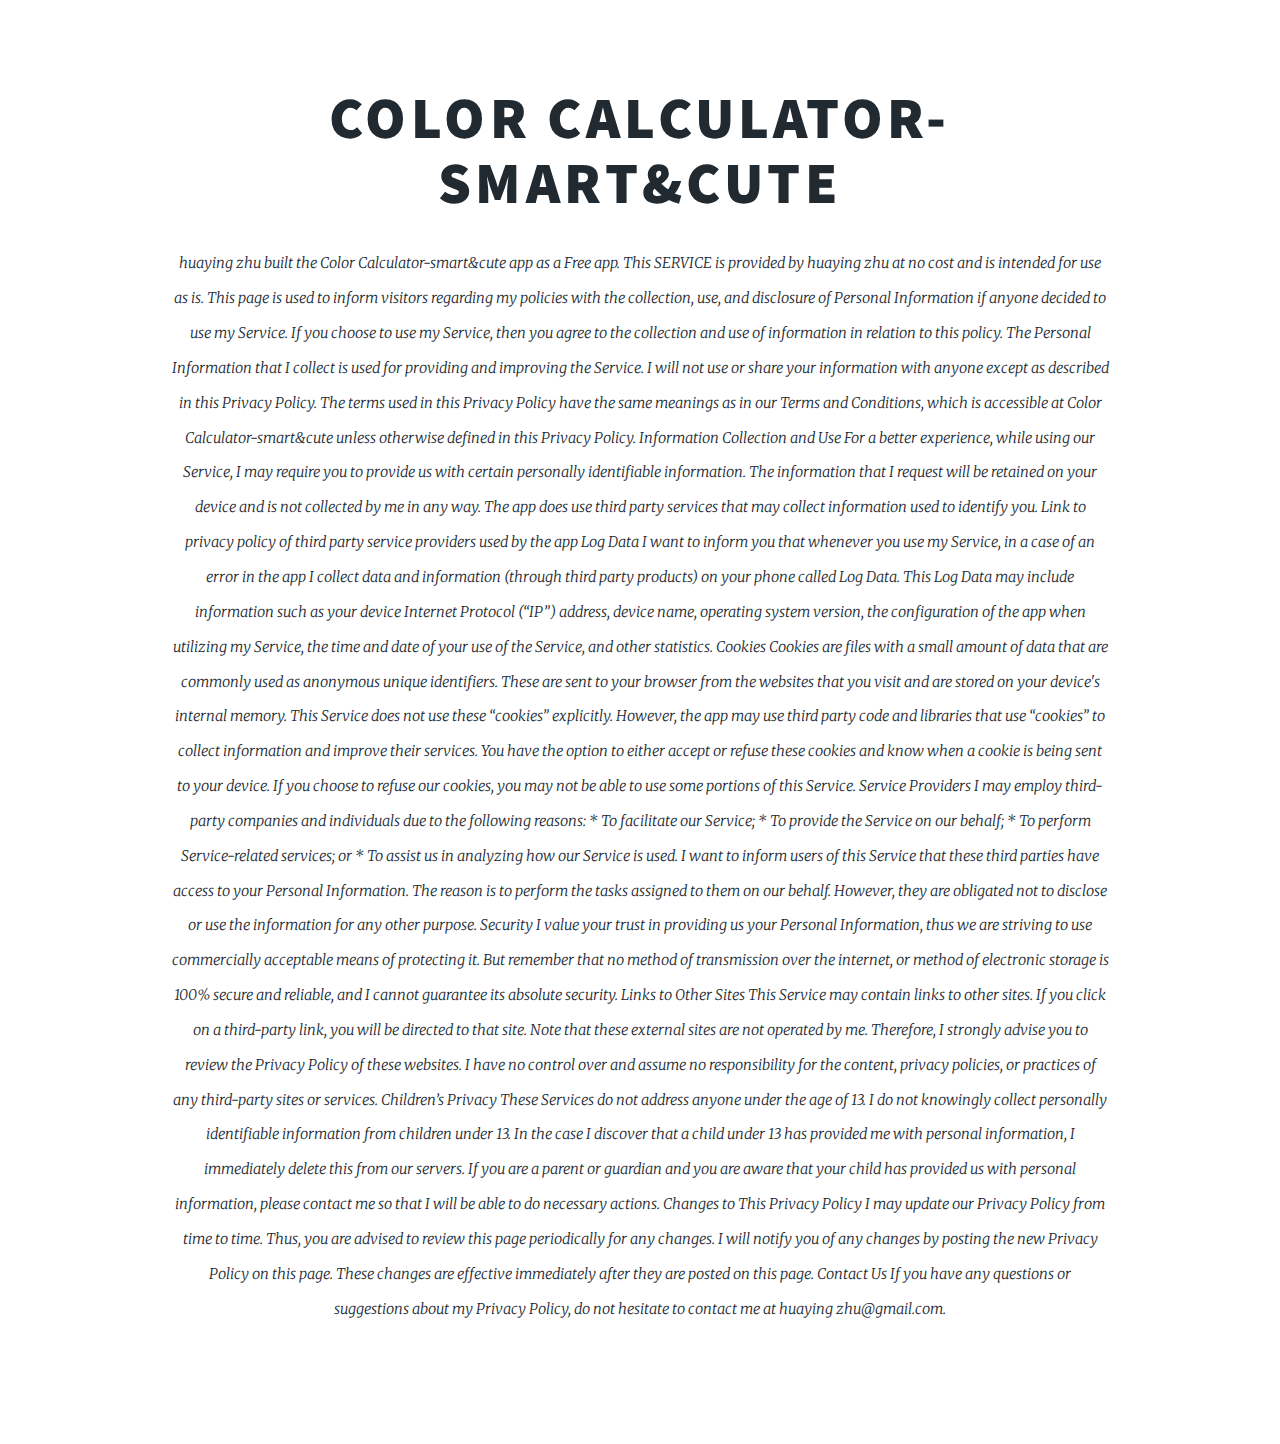
==== colorcalculator.html @ 3a223b7a "init" ====
<!DOCTYPE HTML>
<!--
	Massively by HTML5 UP
	html5up.net | @ajlkn
	Free for personal and commercial use under the CCA 3.0 license (html5up.net/license)
-->
<html>
	<head>
		<title>Color Calculator-smart&cute</title>
		<meta charset="utf-8" />
		<meta name="viewport" content="width=device-width, initial-scale=1, user-scalable=no" />
		<link rel="stylesheet" href="assets/css/main.css" />
		<noscript><link rel="stylesheet" href="assets/css/noscript.css" /></noscript>
	</head>
	<body class="is-preload">
<!-- Wrapper -->
			<div id="wrapper" class="fade-in">

				<!-- Main -->
					<div id="main">

						<!-- Featured Post -->
							<article class="post featured">
								<header class="major">
									<h2>Color Calculator-smart&cute</h2>
									<p>huaying zhu built the Color Calculator-smart&cute app as a Free app. This SERVICE is provided by huaying zhu at no cost and is intended for use as is.
This page is used to inform visitors regarding my policies with the collection, use, and disclosure of Personal Information if anyone decided to use my Service.
If you choose to use my Service, then you agree to the collection and use of information in relation to this policy. The Personal Information that I collect is used for providing and improving the Service. I will not use or share your information with anyone except as described in this Privacy Policy.
The terms used in this Privacy Policy have the same meanings as in our Terms and Conditions, which is accessible at Color Calculator-smart&cute  unless otherwise defined in this Privacy Policy.
Information Collection and Use
For a better experience, while using our Service, I may require you to provide us with certain personally identifiable information. The information that I request will be retained on your device and is not collected by me in any way.
The app does use third party services that may collect information used to identify you.
Link to privacy policy of third party service providers used by the app
Log Data
I want to inform you that whenever you use my Service, in a case of an error in the app I collect data and information (through third party products) on your phone called Log Data. This Log Data may include information such as your device Internet Protocol (“IP”) address, device name, operating system version, the configuration of the app when utilizing my Service, the time and date of your use of the Service, and other statistics.
Cookies
Cookies are files with a small amount of data that are commonly used as anonymous unique identifiers. These are sent to your browser from the websites that you visit and are stored on your device's internal memory.
This Service does not use these “cookies” explicitly. However, the app may use third party code and libraries that use “cookies” to collect information and improve their services. You have the option to either accept or refuse these cookies and know when a cookie is being sent to your device. If you choose to refuse our cookies, you may not be able to use some portions of this Service.
Service Providers
I may employ third-party companies and individuals due to the following reasons:
* To facilitate our Service;
* To provide the Service on our behalf;
* To perform Service-related services; or
* To assist us in analyzing how our Service is used.
I want to inform users of this Service that these third parties have access to your Personal Information. The reason is to perform the tasks assigned to them on our behalf. However, they are obligated not to disclose or use the information for any other purpose.
Security
I value your trust in providing us your Personal Information, thus we are striving to use commercially acceptable means of protecting it. But remember that no method of transmission over the internet, or method of electronic storage is 100% secure and reliable, and I cannot guarantee its absolute security.
Links to Other Sites
This Service may contain links to other sites. If you click on a third-party link, you will be directed to that site. Note that these external sites are not operated by me. Therefore, I strongly advise you to review the Privacy Policy of these websites. I have no control over and assume no responsibility for the content, privacy policies, or practices of any third-party sites or services.
Children’s Privacy
These Services do not address anyone under the age of 13. I do not knowingly collect personally identifiable information from children under 13. In the case I discover that a child under 13 has provided me with personal information, I immediately delete this from our servers. If you are a parent or guardian and you are aware that your child has provided us with personal information, please contact me so that I will be able to do necessary actions.
Changes to This Privacy Policy
I may update our Privacy Policy from time to time. Thus, you are advised to review this page periodically for any changes. I will notify you of any changes by posting the new Privacy Policy on this page. These changes are effective immediately after they are posted on this page.
Contact Us
If you have any questions or suggestions about my Privacy Policy, do not hesitate to contact me at huaying zhu@gmail.com.</p>
</article>
									
	</body>
</html>
---- assets/css/main.css ----
@import url(fontawesome-all.min.css);
@import url("https://fonts.googleapis.com/css?family=Merriweather:300,700,300italic,700italic|Source+Sans+Pro:900");

/*
	Massively by HTML5 UP
	html5up.net | @ajlkn
	Free for personal and commercial use under the CCA 3.0 license (html5up.net/license)
*/

html, body, div, span, applet, object,
iframe, h1, h2, h3, h4, h5, h6, p, blockquote,
pre, a, abbr, acronym, address, big, cite,
code, del, dfn, em, img, ins, kbd, q, s, samp,
small, strike, strong, sub, sup, tt, var, b,
u, i, center, dl, dt, dd, ol, ul, li, fieldset,
form, label, legend, table, caption, tbody,
tfoot, thead, tr, th, td, article, aside,
canvas, details, embed, figure, figcaption,
footer, header, hgroup, menu, nav, output, ruby,
section, summary, time, mark, audio, video {
	margin: 0;
	padding: 0;
	border: 0;
	font-size: 100%;
	font: inherit;
	vertical-align: baseline;}

article, aside, details, figcaption, figure,
footer, header, hgroup, menu, nav, section {
	display: block;}

body {
	line-height: 1;
}

ol, ul {
	list-style: none;
}

blockquote, q {
	quotes: none;
}

	blockquote:before, blockquote:after, q:before, q:after {
		content: '';
		content: none;
	}

table {
	border-collapse: collapse;
	border-spacing: 0;
}

body {
	-webkit-text-size-adjust: none;
}

mark {
	background-color: transparent;
	color: inherit;
}

input::-moz-focus-inner {
	border: 0;
	padding: 0;
}

input, select, textarea {
	-moz-appearance: none;
	-webkit-appearance: none;
	-ms-appearance: none;
	appearance: none;
}

/* Basic */

	@-ms-viewport {
		width: device-width;
	}

	body {
		-ms-overflow-style: scrollbar;
	}

	@media screen and (max-width: 480px) {

		html, body {
			min-width: 320px;
		}

	}

	html {
		box-sizing: border-box;
	}

	*, *:before, *:after {
		box-sizing: inherit;
	}

	body {
		background-color: #ffffff;
	}

		body.is-preload *, body.is-preload *:before, body.is-preload *:after {
			-moz-animation: none !important;
			-webkit-animation: none !important;
			-ms-animation: none !important;
			animation: none !important;
			-moz-transition: none !important;
			-webkit-transition: none !important;
			-ms-transition: none !important;
			transition: none !important;
		}

/* Type */

	html {
		font-size: 16pt;
	}

		@media screen and (max-width: 1680px) {

			html {
				font-size: 12pt;
			}

		}

		@media screen and (max-width: 1280px) {

			html {
				font-size: 11pt;
			}

		}

		@media screen and (max-width: 360px) {

			html {
				font-size: 10pt;
			}

		}

	body {
		color: #212931;
	}

	body, input, select, textarea {
		font-family: "Merriweather", Georgia, serif;
		font-weight: 300;
		font-size: 1rem;
		line-height: 2.375;
	}

	a {
		-moz-transition: color 0.2s ease-in-out, background-color 0.2s ease-in-out, border-color 0.2s ease-in-out, box-shadow 0.2s ease-in-out;
		-webkit-transition: color 0.2s ease-in-out, background-color 0.2s ease-in-out, border-color 0.2s ease-in-out, box-shadow 0.2s ease-in-out;
		-ms-transition: color 0.2s ease-in-out, background-color 0.2s ease-in-out, border-color 0.2s ease-in-out, box-shadow 0.2s ease-in-out;
		transition: color 0.2s ease-in-out, background-color 0.2s ease-in-out, border-color 0.2s ease-in-out, box-shadow 0.2s ease-in-out;
		border-bottom: dotted 1px;
		text-decoration: none;
	}

		a:hover {
			border-bottom-color: transparent;
		}

	strong, b {
		font-weight: 600;
	}

	em, i {
		font-style: italic;
	}

	p {
		text-align: justify;
		margin: 0 0 2rem 0;
	}

	h1, h2, h3, h4, h5, h6 {
		font-family: "Source Sans Pro", Helvetica, sans-serif;
		font-weight: 900;
		line-height: 1.5;
		letter-spacing: 0.075em;
		text-transform: uppercase;
		margin: 0 0 1rem 0;
	}

		h1 a, h2 a, h3 a, h4 a, h5 a, h6 a {
			border-bottom: 0;
			color: inherit;
			text-decoration: none;
		}

	h1 {
		font-size: 4rem;
		line-height: 1.1;
		margin: 0 0 2rem 0;
	}

	h2 {
		font-size: 1.75rem;
		line-height: 1.3;
		margin: 0 0 1.5rem 0;
	}

	h3 {
		font-size: 1.25rem;
		margin: 0 0 1.5rem 0;
	}

	h4 {
		font-size: 1rem;
	}

	h5 {
		font-size: 0.9rem;
	}

	h6 {
		font-size: 0.8rem;
	}

	sub {
		font-size: 0.8rem;
		position: relative;
		top: 0.5rem;
	}

	sup {
		font-size: 0.8rem;
		position: relative;
		top: -0.5rem;
	}

	blockquote {
		border-left: solid 4px;
		font-style: italic;
		margin: 0 0 2rem 0;
		padding: 0.5rem 0 0.5rem 2rem;
	}

	code {
		border: solid 2px;
		font-family: "Courier New", monospace;
		font-size: 0.9rem;
		margin: 0 0.25rem;
		padding: 0.25rem 0.65rem;
	}

	pre {
		-webkit-overflow-scrolling: touch;
		font-family: "Courier New", monospace;
		font-size: 0.9rem;
		margin: 0 0 2rem 0;
	}

		pre code {
			display: block;
			line-height: 1.75;
			padding: 1rem 1.5rem;
			overflow-x: auto;
		}

	hr {
		border: 0;
		border-bottom: solid 2px;
		margin: 3rem 0;
	}

		hr.major {
			margin: 5rem 0;
		}

	.align-left {
		text-align: left;
	}

	.align-center {
		text-align: center;
	}

	.align-right {
		text-align: right;
	}

	input, select, textarea {
		color: #212931;
	}

	a {
		color: #212931;
		border-bottom-color: rgba(33, 41, 49, 0.5);
	}

		a:hover {
			border-bottom-color: transparent;
			color: #18bfef !important;
		}

	strong, b {
		color: #212931;
	}

	h1, h2, h3, h4, h5, h6 {
		color: #212931;
	}

	blockquote {
		border-left-color: #eeeeee;
	}

	code {
		background: rgba(220, 220, 220, 0.25);
		border-color: #eeeeee;
	}

	hr {
		border-bottom-color: #eeeeee;
	}

/* Row */

	.row {
		display: flex;
		flex-wrap: wrap;
		box-sizing: border-box;
		align-items: stretch;
	}

		.row > * {
			box-sizing: border-box;
		}

		.row.gtr-uniform > * > :last-child {
			margin-bottom: 0;
		}

		.row.aln-left {
			justify-content: flex-start;
		}

		.row.aln-center {
			justify-content: center;
		}

		.row.aln-right {
			justify-content: flex-end;
		}

		.row.aln-top {
			align-items: flex-start;
		}

		.row.aln-middle {
			align-items: center;
		}

		.row.aln-bottom {
			align-items: flex-end;
		}

		.row > .imp {
			order: -1;
		}

		.row > .col-1 {
			width: 8.33333%;
		}

		.row > .off-1 {
			margin-left: 8.33333%;
		}

		.row > .col-2 {
			width: 16.66667%;
		}

		.row > .off-2 {
			margin-left: 16.66667%;
		}

		.row > .col-3 {
			width: 25%;
		}

		.row > .off-3 {
			margin-left: 25%;
		}

		.row > .col-4 {
			width: 33.33333%;
		}

		.row > .off-4 {
			margin-left: 33.33333%;
		}

		.row > .col-5 {
			width: 41.66667%;
		}

		.row > .off-5 {
			margin-left: 41.66667%;
		}

		.row > .col-6 {
			width: 50%;
		}

		.row > .off-6 {
			margin-left: 50%;
		}

		.row > .col-7 {
			width: 58.33333%;
		}

		.row > .off-7 {
			margin-left: 58.33333%;
		}

		.row > .col-8 {
			width: 66.66667%;
		}

		.row > .off-8 {
			margin-left: 66.66667%;
		}

		.row > .col-9 {
			width: 75%;
		}

		.row > .off-9 {
			margin-left: 75%;
		}

		.row > .col-10 {
			width: 83.33333%;
		}

		.row > .off-10 {
			margin-left: 83.33333%;
		}

		.row > .col-11 {
			width: 91.66667%;
		}

		.row > .off-11 {
			margin-left: 91.66667%;
		}

		.row > .col-12 {
			width: 100%;
		}

		.row > .off-12 {
			margin-left: 100%;
		}

		.row.gtr-0 {
			margin-top: 0;
			margin-left: 0rem;
		}

			.row.gtr-0 > * {
				padding: 0 0 0 0rem;
			}

			.row.gtr-0.gtr-uniform {
				margin-top: 0rem;
			}

				.row.gtr-0.gtr-uniform > * {
					padding-top: 0rem;
				}

		.row.gtr-25 {
			margin-top: 0;
			margin-left: -0.375rem;
		}

			.row.gtr-25 > * {
				padding: 0 0 0 0.375rem;
			}

			.row.gtr-25.gtr-uniform {
				margin-top: -0.375rem;
			}

				.row.gtr-25.gtr-uniform > * {
					padding-top: 0.375rem;
				}

		.row.gtr-50 {
			margin-top: 0;
			margin-left: -0.75rem;
		}

			.row.gtr-50 > * {
				padding: 0 0 0 0.75rem;
			}

			.row.gtr-50.gtr-uniform {
				margin-top: -0.75rem;
			}

				.row.gtr-50.gtr-uniform > * {
					padding-top: 0.75rem;
				}

		.row {
			margin-top: 0;
			margin-left: -1.5rem;
		}

			.row > * {
				padding: 0 0 0 1.5rem;
			}

			.row.gtr-uniform {
				margin-top: -1.5rem;
			}

				.row.gtr-uniform > * {
					padding-top: 1.5rem;
				}

		.row.gtr-150 {
			margin-top: 0;
			margin-left: -2.25rem;
		}

			.row.gtr-150 > * {
				padding: 0 0 0 2.25rem;
			}

			.row.gtr-150.gtr-uniform {
				margin-top: -2.25rem;
			}

				.row.gtr-150.gtr-uniform > * {
					padding-top: 2.25rem;
				}

		.row.gtr-200 {
			margin-top: 0;
			margin-left: -3rem;
		}

			.row.gtr-200 > * {
				padding: 0 0 0 3rem;
			}

			.row.gtr-200.gtr-uniform {
				margin-top: -3rem;
			}

				.row.gtr-200.gtr-uniform > * {
					padding-top: 3rem;
				}

		@media screen and (max-width: 1680px) {

			.row {
				display: flex;
				flex-wrap: wrap;
				box-sizing: border-box;
				align-items: stretch;
			}

				.row > * {
					box-sizing: border-box;
				}

				.row.gtr-uniform > * > :last-child {
					margin-bottom: 0;
				}

				.row.aln-left {
					justify-content: flex-start;
				}

				.row.aln-center {
					justify-content: center;
				}

				.row.aln-right {
					justify-content: flex-end;
				}

				.row.aln-top {
					align-items: flex-start;
				}

				.row.aln-middle {
					align-items: center;
				}

				.row.aln-bottom {
					align-items: flex-end;
				}

				.row > .imp-xlarge {
					order: -1;
				}

				.row > .col-1-xlarge {
					width: 8.33333%;
				}

				.row > .off-1-xlarge {
					margin-left: 8.33333%;
				}

				.row > .col-2-xlarge {
					width: 16.66667%;
				}

				.row > .off-2-xlarge {
					margin-left: 16.66667%;
				}

				.row > .col-3-xlarge {
					width: 25%;
				}

				.row > .off-3-xlarge {
					margin-left: 25%;
				}

				.row > .col-4-xlarge {
					width: 33.33333%;
				}

				.row > .off-4-xlarge {
					margin-left: 33.33333%;
				}

				.row > .col-5-xlarge {
					width: 41.66667%;
				}

				.row > .off-5-xlarge {
					margin-left: 41.66667%;
				}

				.row > .col-6-xlarge {
					width: 50%;
				}

				.row > .off-6-xlarge {
					margin-left: 50%;
				}

				.row > .col-7-xlarge {
					width: 58.33333%;
				}

				.row > .off-7-xlarge {
					margin-left: 58.33333%;
				}

				.row > .col-8-xlarge {
					width: 66.66667%;
				}

				.row > .off-8-xlarge {
					margin-left: 66.66667%;
				}

				.row > .col-9-xlarge {
					width: 75%;
				}

				.row > .off-9-xlarge {
					margin-left: 75%;
				}

				.row > .col-10-xlarge {
					width: 83.33333%;
				}

				.row > .off-10-xlarge {
					margin-left: 83.33333%;
				}

				.row > .col-11-xlarge {
					width: 91.66667%;
				}

				.row > .off-11-xlarge {
					margin-left: 91.66667%;
				}

				.row > .col-12-xlarge {
					width: 100%;
				}

				.row > .off-12-xlarge {
					margin-left: 100%;
				}

				.row.gtr-0 {
					margin-top: 0;
					margin-left: 0rem;
				}

					.row.gtr-0 > * {
						padding: 0 0 0 0rem;
					}

					.row.gtr-0.gtr-uniform {
						margin-top: 0rem;
					}

						.row.gtr-0.gtr-uniform > * {
							padding-top: 0rem;
						}

				.row.gtr-25 {
					margin-top: 0;
					margin-left: -0.375rem;
				}

					.row.gtr-25 > * {
						padding: 0 0 0 0.375rem;
					}

					.row.gtr-25.gtr-uniform {
						margin-top: -0.375rem;
					}

						.row.gtr-25.gtr-uniform > * {
							padding-top: 0.375rem;
						}

				.row.gtr-50 {
					margin-top: 0;
					margin-left: -0.75rem;
				}

					.row.gtr-50 > * {
						padding: 0 0 0 0.75rem;
					}

					.row.gtr-50.gtr-uniform {
						margin-top: -0.75rem;
					}

						.row.gtr-50.gtr-uniform > * {
							padding-top: 0.75rem;
						}

				.row {
					margin-top: 0;
					margin-left: -1.5rem;
				}

					.row > * {
						padding: 0 0 0 1.5rem;
					}

					.row.gtr-uniform {
						margin-top: -1.5rem;
					}

						.row.gtr-uniform > * {
							padding-top: 1.5rem;
						}

				.row.gtr-150 {
					margin-top: 0;
					margin-left: -2.25rem;
				}

					.row.gtr-150 > * {
						padding: 0 0 0 2.25rem;
					}

					.row.gtr-150.gtr-uniform {
						margin-top: -2.25rem;
					}

						.row.gtr-150.gtr-uniform > * {
							padding-top: 2.25rem;
						}

				.row.gtr-200 {
					margin-top: 0;
					margin-left: -3rem;
				}

					.row.gtr-200 > * {
						padding: 0 0 0 3rem;
					}

					.row.gtr-200.gtr-uniform {
						margin-top: -3rem;
					}

						.row.gtr-200.gtr-uniform > * {
							padding-top: 3rem;
						}

		}

		@media screen and (max-width: 1280px) {

			.row {
				display: flex;
				flex-wrap: wrap;
				box-sizing: border-box;
				align-items: stretch;
			}

				.row > * {
					box-sizing: border-box;
				}

				.row.gtr-uniform > * > :last-child {
					margin-bottom: 0;
				}

				.row.aln-left {
					justify-content: flex-start;
				}

				.row.aln-center {
					justify-content: center;
				}

				.row.aln-right {
					justify-content: flex-end;
				}

				.row.aln-top {
					align-items: flex-start;
				}

				.row.aln-middle {
					align-items: center;
				}

				.row.aln-bottom {
					align-items: flex-end;
				}

				.row > .imp-large {
					order: -1;
				}

				.row > .col-1-large {
					width: 8.33333%;
				}

				.row > .off-1-large {
					margin-left: 8.33333%;
				}

				.row > .col-2-large {
					width: 16.66667%;
				}

				.row > .off-2-large {
					margin-left: 16.66667%;
				}

				.row > .col-3-large {
					width: 25%;
				}

				.row > .off-3-large {
					margin-left: 25%;
				}

				.row > .col-4-large {
					width: 33.33333%;
				}

				.row > .off-4-large {
					margin-left: 33.33333%;
				}

				.row > .col-5-large {
					width: 41.66667%;
				}

				.row > .off-5-large {
					margin-left: 41.66667%;
				}

				.row > .col-6-large {
					width: 50%;
				}

				.row > .off-6-large {
					margin-left: 50%;
				}

				.row > .col-7-large {
					width: 58.33333%;
				}

				.row > .off-7-large {
					margin-left: 58.33333%;
				}

				.row > .col-8-large {
					width: 66.66667%;
				}

				.row > .off-8-large {
					margin-left: 66.66667%;
				}

				.row > .col-9-large {
					width: 75%;
				}

				.row > .off-9-large {
					margin-left: 75%;
				}

				.row > .col-10-large {
					width: 83.33333%;
				}

				.row > .off-10-large {
					margin-left: 83.33333%;
				}

				.row > .col-11-large {
					width: 91.66667%;
				}

				.row > .off-11-large {
					margin-left: 91.66667%;
				}

				.row > .col-12-large {
					width: 100%;
				}

				.row > .off-12-large {
					margin-left: 100%;
				}

				.row.gtr-0 {
					margin-top: 0;
					margin-left: 0rem;
				}

					.row.gtr-0 > * {
						padding: 0 0 0 0rem;
					}

					.row.gtr-0.gtr-uniform {
						margin-top: 0rem;
					}

						.row.gtr-0.gtr-uniform > * {
							padding-top: 0rem;
						}

				.row.gtr-25 {
					margin-top: 0;
					margin-left: -0.375rem;
				}

					.row.gtr-25 > * {
						padding: 0 0 0 0.375rem;
					}

					.row.gtr-25.gtr-uniform {
						margin-top: -0.375rem;
					}

						.row.gtr-25.gtr-uniform > * {
							padding-top: 0.375rem;
						}

				.row.gtr-50 {
					margin-top: 0;
					margin-left: -0.75rem;
				}

					.row.gtr-50 > * {
						padding: 0 0 0 0.75rem;
					}

					.row.gtr-50.gtr-uniform {
						margin-top: -0.75rem;
					}

						.row.gtr-50.gtr-uniform > * {
							padding-top: 0.75rem;
						}

				.row {
					margin-top: 0;
					margin-left: -1.5rem;
				}

					.row > * {
						padding: 0 0 0 1.5rem;
					}

					.row.gtr-uniform {
						margin-top: -1.5rem;
					}

						.row.gtr-uniform > * {
							padding-top: 1.5rem;
						}

				.row.gtr-150 {
					margin-top: 0;
					margin-left: -2.25rem;
				}

					.row.gtr-150 > * {
						padding: 0 0 0 2.25rem;
					}

					.row.gtr-150.gtr-uniform {
						margin-top: -2.25rem;
					}

						.row.gtr-150.gtr-uniform > * {
							padding-top: 2.25rem;
						}

				.row.gtr-200 {
					margin-top: 0;
					margin-left: -3rem;
				}

					.row.gtr-200 > * {
						padding: 0 0 0 3rem;
					}

					.row.gtr-200.gtr-uniform {
						margin-top: -3rem;
					}

						.row.gtr-200.gtr-uniform > * {
							padding-top: 3rem;
						}

		}

		@media screen and (max-width: 980px) {

			.row {
				display: flex;
				flex-wrap: wrap;
				box-sizing: border-box;
				align-items: stretch;
			}

				.row > * {
					box-sizing: border-box;
				}

				.row.gtr-uniform > * > :last-child {
					margin-bottom: 0;
				}

				.row.aln-left {
					justify-content: flex-start;
				}

				.row.aln-center {
					justify-content: center;
				}

				.row.aln-right {
					justify-content: flex-end;
				}

				.row.aln-top {
					align-items: flex-start;
				}

				.row.aln-middle {
					align-items: center;
				}

				.row.aln-bottom {
					align-items: flex-end;
				}

				.row > .imp-medium {
					order: -1;
				}

				.row > .col-1-medium {
					width: 8.33333%;
				}

				.row > .off-1-medium {
					margin-left: 8.33333%;
				}

				.row > .col-2-medium {
					width: 16.66667%;
				}

				.row > .off-2-medium {
					margin-left: 16.66667%;
				}

				.row > .col-3-medium {
					width: 25%;
				}

				.row > .off-3-medium {
					margin-left: 25%;
				}

				.row > .col-4-medium {
					width: 33.33333%;
				}

				.row > .off-4-medium {
					margin-left: 33.33333%;
				}

				.row > .col-5-medium {
					width: 41.66667%;
				}

				.row > .off-5-medium {
					margin-left: 41.66667%;
				}

				.row > .col-6-medium {
					width: 50%;
				}

				.row > .off-6-medium {
					margin-left: 50%;
				}

				.row > .col-7-medium {
					width: 58.33333%;
				}

				.row > .off-7-medium {
					margin-left: 58.33333%;
				}

				.row > .col-8-medium {
					width: 66.66667%;
				}

				.row > .off-8-medium {
					margin-left: 66.66667%;
				}

				.row > .col-9-medium {
					width: 75%;
				}

				.row > .off-9-medium {
					margin-left: 75%;
				}

				.row > .col-10-medium {
					width: 83.33333%;
				}

				.row > .off-10-medium {
					margin-left: 83.33333%;
				}

				.row > .col-11-medium {
					width: 91.66667%;
				}

				.row > .off-11-medium {
					margin-left: 91.66667%;
				}

				.row > .col-12-medium {
					width: 100%;
				}

				.row > .off-12-medium {
					margin-left: 100%;
				}

				.row.gtr-0 {
					margin-top: 0;
					margin-left: 0rem;
				}

					.row.gtr-0 > * {
						padding: 0 0 0 0rem;
					}

					.row.gtr-0.gtr-uniform {
						margin-top: 0rem;
					}

						.row.gtr-0.gtr-uniform > * {
							padding-top: 0rem;
						}

				.row.gtr-25 {
					margin-top: 0;
					margin-left: -0.375rem;
				}

					.row.gtr-25 > * {
						padding: 0 0 0 0.375rem;
					}

					.row.gtr-25.gtr-uniform {
						margin-top: -0.375rem;
					}

						.row.gtr-25.gtr-uniform > * {
							padding-top: 0.375rem;
						}

				.row.gtr-50 {
					margin-top: 0;
					margin-left: -0.75rem;
				}

					.row.gtr-50 > * {
						padding: 0 0 0 0.75rem;
					}

					.row.gtr-50.gtr-uniform {
						margin-top: -0.75rem;
					}

						.row.gtr-50.gtr-uniform > * {
							padding-top: 0.75rem;
						}

				.row {
					margin-top: 0;
					margin-left: -1.5rem;
				}

					.row > * {
						padding: 0 0 0 1.5rem;
					}

					.row.gtr-uniform {
						margin-top: -1.5rem;
					}

						.row.gtr-uniform > * {
							padding-top: 1.5rem;
						}

				.row.gtr-150 {
					margin-top: 0;
					margin-left: -2.25rem;
				}

					.row.gtr-150 > * {
						padding: 0 0 0 2.25rem;
					}

					.row.gtr-150.gtr-uniform {
						margin-top: -2.25rem;
					}

						.row.gtr-150.gtr-uniform > * {
							padding-top: 2.25rem;
						}

				.row.gtr-200 {
					margin-top: 0;
					margin-left: -3rem;
				}

					.row.gtr-200 > * {
						padding: 0 0 0 3rem;
					}

					.row.gtr-200.gtr-uniform {
						margin-top: -3rem;
					}

						.row.gtr-200.gtr-uniform > * {
							padding-top: 3rem;
						}

		}

		@media screen and (max-width: 736px) {

			.row {
				display: flex;
				flex-wrap: wrap;
				box-sizing: border-box;
				align-items: stretch;
			}

				.row > * {
					box-sizing: border-box;
				}

				.row.gtr-uniform > * > :last-child {
					margin-bottom: 0;
				}

				.row.aln-left {
					justify-content: flex-start;
				}

				.row.aln-center {
					justify-content: center;
				}

				.row.aln-right {
					justify-content: flex-end;
				}

				.row.aln-top {
					align-items: flex-start;
				}

				.row.aln-middle {
					align-items: center;
				}

				.row.aln-bottom {
					align-items: flex-end;
				}

				.row > .imp-small {
					order: -1;
				}

				.row > .col-1-small {
					width: 8.33333%;
				}

				.row > .off-1-small {
					margin-left: 8.33333%;
				}

				.row > .col-2-small {
					width: 16.66667%;
				}

				.row > .off-2-small {
					margin-left: 16.66667%;
				}

				.row > .col-3-small {
					width: 25%;
				}

				.row > .off-3-small {
					margin-left: 25%;
				}

				.row > .col-4-small {
					width: 33.33333%;
				}

				.row > .off-4-small {
					margin-left: 33.33333%;
				}

				.row > .col-5-small {
					width: 41.66667%;
				}

				.row > .off-5-small {
					margin-left: 41.66667%;
				}

				.row > .col-6-small {
					width: 50%;
				}

				.row > .off-6-small {
					margin-left: 50%;
				}

				.row > .col-7-small {
					width: 58.33333%;
				}

				.row > .off-7-small {
					margin-left: 58.33333%;
				}

				.row > .col-8-small {
					width: 66.66667%;
				}

				.row > .off-8-small {
					margin-left: 66.66667%;
				}

				.row > .col-9-small {
					width: 75%;
				}

				.row > .off-9-small {
					margin-left: 75%;
				}

				.row > .col-10-small {
					width: 83.33333%;
				}

				.row > .off-10-small {
					margin-left: 83.33333%;
				}

				.row > .col-11-small {
					width: 91.66667%;
				}

				.row > .off-11-small {
					margin-left: 91.66667%;
				}

				.row > .col-12-small {
					width: 100%;
				}

				.row > .off-12-small {
					margin-left: 100%;
				}

				.row.gtr-0 {
					margin-top: 0;
					margin-left: 0rem;
				}

					.row.gtr-0 > * {
						padding: 0 0 0 0rem;
					}

					.row.gtr-0.gtr-uniform {
						margin-top: 0rem;
					}

						.row.gtr-0.gtr-uniform > * {
							padding-top: 0rem;
						}

				.row.gtr-25 {
					margin-top: 0;
					margin-left: -0.375rem;
				}

					.row.gtr-25 > * {
						padding: 0 0 0 0.375rem;
					}

					.row.gtr-25.gtr-uniform {
						margin-top: -0.375rem;
					}

						.row.gtr-25.gtr-uniform > * {
							padding-top: 0.375rem;
						}

				.row.gtr-50 {
					margin-top: 0;
					margin-left: -0.75rem;
				}

					.row.gtr-50 > * {
						padding: 0 0 0 0.75rem;
					}

					.row.gtr-50.gtr-uniform {
						margin-top: -0.75rem;
					}

						.row.gtr-50.gtr-uniform > * {
							padding-top: 0.75rem;
						}

				.row {
					margin-top: 0;
					margin-left: -1.5rem;
				}

					.row > * {
						padding: 0 0 0 1.5rem;
					}

					.row.gtr-uniform {
						margin-top: -1.5rem;
					}

						.row.gtr-uniform > * {
							padding-top: 1.5rem;
						}

				.row.gtr-150 {
					margin-top: 0;
					margin-left: -2.25rem;
				}

					.row.gtr-150 > * {
						padding: 0 0 0 2.25rem;
					}

					.row.gtr-150.gtr-uniform {
						margin-top: -2.25rem;
					}

						.row.gtr-150.gtr-uniform > * {
							padding-top: 2.25rem;
						}

				.row.gtr-200 {
					margin-top: 0;
					margin-left: -3rem;
				}

					.row.gtr-200 > * {
						padding: 0 0 0 3rem;
					}

					.row.gtr-200.gtr-uniform {
						margin-top: -3rem;
					}

						.row.gtr-200.gtr-uniform > * {
							padding-top: 3rem;
						}

		}

		@media screen and (max-width: 480px) {

			.row {
				display: flex;
				flex-wrap: wrap;
				box-sizing: border-box;
				align-items: stretch;
			}

				.row > * {
					box-sizing: border-box;
				}

				.row.gtr-uniform > * > :last-child {
					margin-bottom: 0;
				}

				.row.aln-left {
					justify-content: flex-start;
				}

				.row.aln-center {
					justify-content: center;
				}

				.row.aln-right {
					justify-content: flex-end;
				}

				.row.aln-top {
					align-items: flex-start;
				}

				.row.aln-middle {
					align-items: center;
				}

				.row.aln-bottom {
					align-items: flex-end;
				}

				.row > .imp-xsmall {
					order: -1;
				}

				.row > .col-1-xsmall {
					width: 8.33333%;
				}

				.row > .off-1-xsmall {
					margin-left: 8.33333%;
				}

				.row > .col-2-xsmall {
					width: 16.66667%;
				}

				.row > .off-2-xsmall {
					margin-left: 16.66667%;
				}

				.row > .col-3-xsmall {
					width: 25%;
				}

				.row > .off-3-xsmall {
					margin-left: 25%;
				}

				.row > .col-4-xsmall {
					width: 33.33333%;
				}

				.row > .off-4-xsmall {
					margin-left: 33.33333%;
				}

				.row > .col-5-xsmall {
					width: 41.66667%;
				}

				.row > .off-5-xsmall {
					margin-left: 41.66667%;
				}

				.row > .col-6-xsmall {
					width: 50%;
				}

				.row > .off-6-xsmall {
					margin-left: 50%;
				}

				.row > .col-7-xsmall {
					width: 58.33333%;
				}

				.row > .off-7-xsmall {
					margin-left: 58.33333%;
				}

				.row > .col-8-xsmall {
					width: 66.66667%;
				}

				.row > .off-8-xsmall {
					margin-left: 66.66667%;
				}

				.row > .col-9-xsmall {
					width: 75%;
				}

				.row > .off-9-xsmall {
					margin-left: 75%;
				}

				.row > .col-10-xsmall {
					width: 83.33333%;
				}

				.row > .off-10-xsmall {
					margin-left: 83.33333%;
				}

				.row > .col-11-xsmall {
					width: 91.66667%;
				}

				.row > .off-11-xsmall {
					margin-left: 91.66667%;
				}

				.row > .col-12-xsmall {
					width: 100%;
				}

				.row > .off-12-xsmall {
					margin-left: 100%;
				}

				.row.gtr-0 {
					margin-top: 0;
					margin-left: 0rem;
				}

					.row.gtr-0 > * {
						padding: 0 0 0 0rem;
					}

					.row.gtr-0.gtr-uniform {
						margin-top: 0rem;
					}

						.row.gtr-0.gtr-uniform > * {
							padding-top: 0rem;
						}

				.row.gtr-25 {
					margin-top: 0;
					margin-left: -0.375rem;
				}

					.row.gtr-25 > * {
						padding: 0 0 0 0.375rem;
					}

					.row.gtr-25.gtr-uniform {
						margin-top: -0.375rem;
					}

						.row.gtr-25.gtr-uniform > * {
							padding-top: 0.375rem;
						}

				.row.gtr-50 {
					margin-top: 0;
					margin-left: -0.75rem;
				}

					.row.gtr-50 > * {
						padding: 0 0 0 0.75rem;
					}

					.row.gtr-50.gtr-uniform {
						margin-top: -0.75rem;
					}

						.row.gtr-50.gtr-uniform > * {
							padding-top: 0.75rem;
						}

				.row {
					margin-top: 0;
					margin-left: -1.5rem;
				}

					.row > * {
						padding: 0 0 0 1.5rem;
					}

					.row.gtr-uniform {
						margin-top: -1.5rem;
					}

						.row.gtr-uniform > * {
							padding-top: 1.5rem;
						}

				.row.gtr-150 {
					margin-top: 0;
					margin-left: -2.25rem;
				}

					.row.gtr-150 > * {
						padding: 0 0 0 2.25rem;
					}

					.row.gtr-150.gtr-uniform {
						margin-top: -2.25rem;
					}

						.row.gtr-150.gtr-uniform > * {
							padding-top: 2.25rem;
						}

				.row.gtr-200 {
					margin-top: 0;
					margin-left: -3rem;
				}

					.row.gtr-200 > * {
						padding: 0 0 0 3rem;
					}

					.row.gtr-200.gtr-uniform {
						margin-top: -3rem;
					}

						.row.gtr-200.gtr-uniform > * {
							padding-top: 3rem;
						}

		}

		@media screen and (max-width: 360px) {

			.row {
				display: flex;
				flex-wrap: wrap;
				box-sizing: border-box;
				align-items: stretch;
			}

				.row > * {
					box-sizing: border-box;
				}

				.row.gtr-uniform > * > :last-child {
					margin-bottom: 0;
				}

				.row.aln-left {
					justify-content: flex-start;
				}

				.row.aln-center {
					justify-content: center;
				}

				.row.aln-right {
					justify-content: flex-end;
				}

				.row.aln-top {
					align-items: flex-start;
				}

				.row.aln-middle {
					align-items: center;
				}

				.row.aln-bottom {
					align-items: flex-end;
				}

				.row > .imp-xxsmall {
					order: -1;
				}

				.row > .col-1-xxsmall {
					width: 8.33333%;
				}

				.row > .off-1-xxsmall {
					margin-left: 8.33333%;
				}

				.row > .col-2-xxsmall {
					width: 16.66667%;
				}

				.row > .off-2-xxsmall {
					margin-left: 16.66667%;
				}

				.row > .col-3-xxsmall {
					width: 25%;
				}

				.row > .off-3-xxsmall {
					margin-left: 25%;
				}

				.row > .col-4-xxsmall {
					width: 33.33333%;
				}

				.row > .off-4-xxsmall {
					margin-left: 33.33333%;
				}

				.row > .col-5-xxsmall {
					width: 41.66667%;
				}

				.row > .off-5-xxsmall {
					margin-left: 41.66667%;
				}

				.row > .col-6-xxsmall {
					width: 50%;
				}

				.row > .off-6-xxsmall {
					margin-left: 50%;
				}

				.row > .col-7-xxsmall {
					width: 58.33333%;
				}

				.row > .off-7-xxsmall {
					margin-left: 58.33333%;
				}

				.row > .col-8-xxsmall {
					width: 66.66667%;
				}

				.row > .off-8-xxsmall {
					margin-left: 66.66667%;
				}

				.row > .col-9-xxsmall {
					width: 75%;
				}

				.row > .off-9-xxsmall {
					margin-left: 75%;
				}

				.row > .col-10-xxsmall {
					width: 83.33333%;
				}

				.row > .off-10-xxsmall {
					margin-left: 83.33333%;
				}

				.row > .col-11-xxsmall {
					width: 91.66667%;
				}

				.row > .off-11-xxsmall {
					margin-left: 91.66667%;
				}

				.row > .col-12-xxsmall {
					width: 100%;
				}

				.row > .off-12-xxsmall {
					margin-left: 100%;
				}

				.row.gtr-0 {
					margin-top: 0;
					margin-left: 0rem;
				}

					.row.gtr-0 > * {
						padding: 0 0 0 0rem;
					}

					.row.gtr-0.gtr-uniform {
						margin-top: 0rem;
					}

						.row.gtr-0.gtr-uniform > * {
							padding-top: 0rem;
						}

				.row.gtr-25 {
					margin-top: 0;
					margin-left: -0.375rem;
				}

					.row.gtr-25 > * {
						padding: 0 0 0 0.375rem;
					}

					.row.gtr-25.gtr-uniform {
						margin-top: -0.375rem;
					}

						.row.gtr-25.gtr-uniform > * {
							padding-top: 0.375rem;
						}

				.row.gtr-50 {
					margin-top: 0;
					margin-left: -0.75rem;
				}

					.row.gtr-50 > * {
						padding: 0 0 0 0.75rem;
					}

					.row.gtr-50.gtr-uniform {
						margin-top: -0.75rem;
					}

						.row.gtr-50.gtr-uniform > * {
							padding-top: 0.75rem;
						}

				.row {
					margin-top: 0;
					margin-left: -1.5rem;
				}

					.row > * {
						padding: 0 0 0 1.5rem;
					}

					.row.gtr-uniform {
						margin-top: -1.5rem;
					}

						.row.gtr-uniform > * {
							padding-top: 1.5rem;
						}

				.row.gtr-150 {
					margin-top: 0;
					margin-left: -2.25rem;
				}

					.row.gtr-150 > * {
						padding: 0 0 0 2.25rem;
					}

					.row.gtr-150.gtr-uniform {
						margin-top: -2.25rem;
					}

						.row.gtr-150.gtr-uniform > * {
							padding-top: 2.25rem;
						}

				.row.gtr-200 {
					margin-top: 0;
					margin-left: -3rem;
				}

					.row.gtr-200 > * {
						padding: 0 0 0 3rem;
					}

					.row.gtr-200.gtr-uniform {
						margin-top: -3rem;
					}

						.row.gtr-200.gtr-uniform > * {
							padding-top: 3rem;
						}

		}

/* Box */

	.box {
		border: solid 2px;
		margin-bottom: 2rem;
		padding: 1.5rem;
	}

		.box > :last-child,
		.box > :last-child > :last-child,
		.box > :last-child > :last-child > :last-child {
			margin-bottom: 0;
		}

		.box.alt {
			border: 0;
			border-radius: 0;
			padding: 0;
		}

	.box {
		border-color: #eeeeee;
	}

/* Button */

	input[type="submit"],
	input[type="reset"],
	input[type="button"],
	button,
	.button {
		-moz-appearance: none;
		-webkit-appearance: none;
		-ms-appearance: none;
		appearance: none;
		-moz-transition: background-color 0.2s ease-in-out, box-shadow 0.2s ease-in-out, color 0.2s ease-in-out;
		-webkit-transition: background-color 0.2s ease-in-out, box-shadow 0.2s ease-in-out, color 0.2s ease-in-out;
		-ms-transition: background-color 0.2s ease-in-out, box-shadow 0.2s ease-in-out, color 0.2s ease-in-out;
		transition: background-color 0.2s ease-in-out, box-shadow 0.2s ease-in-out, color 0.2s ease-in-out;
		border: 0;
		border-radius: 0;
		cursor: pointer;
		display: inline-block;
		font-family: "Source Sans Pro", Helvetica, sans-serif;
		font-size: 0.8rem;
		font-weight: 900;
		letter-spacing: 0.075em;
		height: 3rem;
		line-height: 3rem;
		padding: 0 2rem;
		text-align: center;
		text-decoration: none;
		text-transform: uppercase;
		white-space: nowrap;
	}

		input[type="submit"].icon:before,
		input[type="reset"].icon:before,
		input[type="button"].icon:before,
		button.icon:before,
		.button.icon:before {
			margin-right: 0.5rem;
		}

		input[type="submit"].icon.solo,
		input[type="reset"].icon.solo,
		input[type="button"].icon.solo,
		button.icon.solo,
		.button.icon.solo {
			position: relative;
			width: 4rem;
			height: 4rem;
			line-height: 4rem;
			border-radius: 4rem;
			text-indent: 4rem;
			overflow: hidden;
			padding: 0;
			white-space: nowrap;
		}

			input[type="submit"].icon.solo:before,
			input[type="reset"].icon.solo:before,
			input[type="button"].icon.solo:before,
			button.icon.solo:before,
			.button.icon.solo:before {
				position: absolute;
				display: block;
				top: 0;
				left: 0;
				width: inherit;
				height: inherit;
				line-height: inherit;
				font-size: 1.25rem;
				margin-right: 0;
				text-align: center;
				text-indent: 0;
			}

		input[type="submit"].fit,
		input[type="reset"].fit,
		input[type="button"].fit,
		button.fit,
		.button.fit {
			width: 100%;
		}

		input[type="submit"].small,
		input[type="reset"].small,
		input[type="button"].small,
		button.small,
		.button.small {
			font-size: 0.7rem;
			height: 2.5rem;
			line-height: 2.5rem;
			padding: 0 1.5rem;
		}

		input[type="submit"].large,
		input[type="reset"].large,
		input[type="button"].large,
		button.large,
		.button.large {
			font-size: 0.9rem;
			height: 3.5rem;
			line-height: 3.5rem;
			padding: 0 2.75rem;
		}

		@media screen and (max-width: 980px) {

			input[type="submit"],
			input[type="reset"],
			input[type="button"],
			button,
			.button {
				font-size: 0.9rem;
				height: 3.25rem;
				line-height: 3.25rem;
			}

				input[type="submit"].large,
				input[type="reset"].large,
				input[type="button"].large,
				button.large,
				.button.large {
					font-size: 1rem;
					height: 3.75rem;
					line-height: 3.75rem;
				}

		}

		input[type="submit"].disabled, input[type="submit"]:disabled,
		input[type="reset"].disabled,
		input[type="reset"]:disabled,
		input[type="button"].disabled,
		input[type="button"]:disabled,
		button.disabled,
		button:disabled,
		.button.disabled,
		.button:disabled {
			pointer-events: none;
			opacity: 0.25;
		}

	input[type="submit"],
	input[type="reset"],
	input[type="button"],
	button,
	.button {
		background-color: transparent;
		box-shadow: inset 0 0 0 2px #212931;
		color: #212931 !important;
	}

		input[type="submit"]:hover,
		input[type="reset"]:hover,
		input[type="button"]:hover,
		button:hover,
		.button:hover {
			box-shadow: inset 0 0 0 2px #18bfef;
			color: #18bfef !important;
		}

		input[type="submit"].primary,
		input[type="reset"].primary,
		input[type="button"].primary,
		button.primary,
		.button.primary {
			background-color: #212931;
			box-shadow: none;
			color: #ffffff !important;
		}

			input[type="submit"].primary:hover,
			input[type="reset"].primary:hover,
			input[type="button"].primary:hover,
			button.primary:hover,
			.button.primary:hover {
				background-color: #18bfef;
			}

/* Form */

	form {
		margin: 0 0 2rem 0;
	}

		form > :last-child {
			margin-bottom: 0;
		}

		form > .fields {
			display: -moz-flex;
			display: -webkit-flex;
			display: -ms-flex;
			display: flex;
			-moz-flex-wrap: wrap;
			-webkit-flex-wrap: wrap;
			-ms-flex-wrap: wrap;
			flex-wrap: wrap;
			width: calc(100% + 3rem);
			margin: -1.5rem 0 2rem -1.5rem;
		}

			form > .fields > .field {
				-moz-flex-grow: 0;
				-webkit-flex-grow: 0;
				-ms-flex-grow: 0;
				flex-grow: 0;
				-moz-flex-shrink: 0;
				-webkit-flex-shrink: 0;
				-ms-flex-shrink: 0;
				flex-shrink: 0;
				padding: 1.5rem 0 0 1.5rem;
				width: calc(100% - 1.5rem);
			}

				form > .fields > .field.half {
					width: calc(50% - 0.75rem);
				}

				form > .fields > .field.third {
					width: calc(100%/3 - 0.5rem);
				}

				form > .fields > .field.quarter {
					width: calc(25% - 0.375rem);
				}

		@media screen and (max-width: 480px) {

			form > .fields {
				width: calc(100% + 3rem);
				margin: -1.5rem 0 2rem -1.5rem;
			}

				form > .fields > .field {
					padding: 1.5rem 0 0 1.5rem;
					width: calc(100% - 1.5rem);
				}

					form > .fields > .field.half {
						width: calc(100% - 1.5rem);
					}

					form > .fields > .field.third {
						width: calc(100% - 1.5rem);
					}

					form > .fields > .field.quarter {
						width: calc(100% - 1.5rem);
					}

		}

	label {
		display: block;
		font-family: "Source Sans Pro", Helvetica, sans-serif;
		font-weight: 900;
		line-height: 1.5;
		letter-spacing: 0.075em;
		font-size: 0.8rem;
		text-transform: uppercase;
		margin: 0 0 0.75rem 0;
	}

		@media screen and (max-width: 980px) {

			label {
				font-size: 0.9rem;
			}

		}

	input[type="text"],
	input[type="password"],
	input[type="email"],
	select,
	textarea {
		-moz-appearance: none;
		-webkit-appearance: none;
		-ms-appearance: none;
		appearance: none;
		background: transparent;
		border-radius: 0;
		border: solid 2px;
		color: inherit;
		display: block;
		outline: 0;
		padding: 0 1rem;
		text-decoration: none;
		width: 100%;
	}

		input[type="text"]:invalid,
		input[type="password"]:invalid,
		input[type="email"]:invalid,
		select:invalid,
		textarea:invalid {
			box-shadow: none;
		}

	select {
		background-size: 1.25rem;
		background-repeat: no-repeat;
		background-position: calc(100% - 1rem) center;
		height: 3rem;
		padding-right: 3rem;
		text-overflow: ellipsis;
	}

		select:focus::-ms-value {
			background-color: transparent;
		}

		select::-ms-expand {
			display: none;
		}

	input[type="text"],
	input[type="password"],
	input[type="email"],
	select {
		height: 3rem;
	}

	textarea {
		padding: 0.75rem 1rem;
	}

	input[type="checkbox"],
	input[type="radio"] {
		-moz-appearance: none;
		-webkit-appearance: none;
		-ms-appearance: none;
		appearance: none;
		display: block;
		float: left;
		margin-right: -2rem;
		opacity: 0;
		width: 1rem;
		z-index: -1;
	}

		input[type="checkbox"] + label,
		input[type="radio"] + label {
			text-decoration: none;
			cursor: pointer;
			display: inline-block;
			font-size: 1rem;
			letter-spacing: 0;
			font-family: "Merriweather", Georgia, serif;
			text-transform: none;
			font-weight: 300;
			padding-left: 2.8rem;
			padding-right: 1rem;
			position: relative;
		}

			input[type="checkbox"] + label:before,
			input[type="radio"] + label:before {
				-moz-osx-font-smoothing: grayscale;
				-webkit-font-smoothing: antialiased;
				display: inline-block;
				font-style: normal;
				font-variant: normal;
				text-rendering: auto;
				line-height: 1;
				text-transform: none !important;
				font-family: 'Font Awesome 5 Free';
				font-weight: 900;
			}

			input[type="checkbox"] + label:before,
			input[type="radio"] + label:before {
				border-radius: 0;
				border: solid 2px;
				content: '';
				display: inline-block;
				font-size: 0.8rem;
				height: 1.8rem;
				left: 0;
				line-height: 1.65rem;
				position: absolute;
				text-align: center;
				top: -0.125rem;
				width: 1.8rem;
			}

		input[type="checkbox"]:checked + label:before,
		input[type="radio"]:checked + label:before {
			content: '\f00c';
		}

	input[type="checkbox"] + label:before {
		border-radius: 0;
	}

	input[type="radio"] + label:before {
		border-radius: 100%;
	}

	::-webkit-input-placeholder {
		opacity: 1.0;
	}

	:-moz-placeholder {
		opacity: 1.0;
	}

	::-moz-placeholder {
		opacity: 1.0;
	}

	:-ms-input-placeholder {
		opacity: 1.0;
	}

	label {
		color: #212931;
	}

	input[type="text"],
	input[type="password"],
	input[type="email"],
	select,
	textarea {
		border-color: #eeeeee;
	}

		input[type="text"]:focus,
		input[type="password"]:focus,
		input[type="email"]:focus,
		select:focus,
		textarea:focus {
			border-color: #18bfef;
		}

	select {
		background-image: url("data:image/svg+xml;charset=utf8,%3Csvg xmlns='http://www.w3.org/2000/svg' width='40' height='40' preserveAspectRatio='none' viewBox='0 0 40 40'%3E%3Cpath d='M9.4,12.3l10.4,10.4l10.4-10.4c0.2-0.2,0.5-0.4,0.9-0.4c0.3,0,0.6,0.1,0.9,0.4l3.3,3.3c0.2,0.2,0.4,0.5,0.4,0.9 c0,0.4-0.1,0.6-0.4,0.9L20.7,31.9c-0.2,0.2-0.5,0.4-0.9,0.4c-0.3,0-0.6-0.1-0.9-0.4L4.3,17.3c-0.2-0.2-0.4-0.5-0.4-0.9 c0-0.4,0.1-0.6,0.4-0.9l3.3-3.3c0.2-0.2,0.5-0.4,0.9-0.4S9.1,12.1,9.4,12.3z' fill='%23eeeeee' /%3E%3C/svg%3E");
	}

		select option {
			background-color: #ffffff;
			color: #212931;
		}

	.select-wrapper:before {
		color: #eeeeee;
	}

	input[type="checkbox"] + label,
	input[type="radio"] + label {
		color: #212931;
	}

		input[type="checkbox"] + label:before,
		input[type="radio"] + label:before {
			border-color: #eeeeee;
		}

	input[type="checkbox"]:checked + label:before,
	input[type="radio"]:checked + label:before {
		background-color: #212931;
		border-color: #212931;
		color: #ffffff;
	}

	input[type="checkbox"]:focus + label:before,
	input[type="radio"]:focus + label:before {
		border-color: #18bfef;
	}

	::-webkit-input-placeholder {
		color: #909498 !important;
	}

	:-moz-placeholder {
		color: #909498 !important;
	}

	::-moz-placeholder {
		color: #909498 !important;
	}

	:-ms-input-placeholder {
		color: #909498 !important;
	}

	.formerize-placeholder {
		color: #909498 !important;
	}

/* Icon */

	.icon {
		text-decoration: none;
		border-bottom: none;
		position: relative;
	}

		.icon:before {
			-moz-osx-font-smoothing: grayscale;
			-webkit-font-smoothing: antialiased;
			display: inline-block;
			font-style: normal;
			font-variant: normal;
			text-rendering: auto;
			line-height: 1;
			text-transform: none !important;
			font-family: 'Font Awesome 5 Free';
			font-weight: 400;
		}

		.icon > .label {
			display: none;
		}

		.icon:before {
			line-height: inherit;
		}

		.icon.solid:before {
			font-weight: 900;
		}

		.icon.brands:before {
			font-family: 'Font Awesome 5 Brands';
		}

/* Image */

	.image {
		border: 0;
		display: inline-block;
		position: relative;
	}

		.image img {
			display: block;
		}

		.image.left, .image.right {
			max-width: 40%;
		}

			.image.left img, .image.right img {
				width: 100%;
			}

		.image.left {
			float: left;
			margin: 0 2rem 2rem 0;
			top: 0.75rem;
		}

		.image.right {
			float: right;
			margin: 0 0 2rem 2rem;
			top: 0.75rem;
		}

		.image.fit {
			display: block;
			margin: 2.5rem 0;
			width: 100%;
		}

			.image.fit:first-child {
				margin-top: 0;
			}

			.image.fit img {
				width: 100%;
			}

		.image.main {
			display: block;
			margin: 4rem 0;
			width: 100%;
		}

			.image.main:first-child {
				margin-top: 0;
			}

			.image.main img {
				width: 100%;
			}

		@media screen and (max-width: 736px) {

			.image.fit {
				margin: 2rem 0;
			}

			.image.main {
				margin: 2rem 0;
			}

		}

	a.image {
		overflow: hidden;
	}

		a.image img {
			-moz-transition: -moz-transform 0.2s ease-out;
			-webkit-transition: -webkit-transform 0.2s ease-out;
			-ms-transition: -ms-transform 0.2s ease-out;
			transition: transform 0.2s ease-out;
		}

		a.image:hover img {
			-moz-transform: scale(1.05);
			-webkit-transform: scale(1.05);
			-ms-transform: scale(1.05);
			transform: scale(1.05);
		}

/* Actions */

	ul.actions {
		display: -moz-flex;
		display: -webkit-flex;
		display: -ms-flex;
		display: flex;
		cursor: default;
		list-style: none;
		margin-left: -1rem;
		padding-left: 0;
	}

		ul.actions li {
			padding: 0 0 0 1rem;
			vertical-align: middle;
		}

		ul.actions.special {
			-moz-justify-content: center;
			-webkit-justify-content: center;
			-ms-justify-content: center;
			justify-content: center;
			width: 100%;
			margin-left: 0;
		}

			ul.actions.special li:first-child {
				padding-left: 0;
			}

		ul.actions.stacked {
			-moz-flex-direction: column;
			-webkit-flex-direction: column;
			-ms-flex-direction: column;
			flex-direction: column;
			margin-left: 0;
		}

			ul.actions.stacked li {
				padding: 1.3rem 0 0 0;
			}

				ul.actions.stacked li:first-child {
					padding-top: 0;
				}

		ul.actions.fit {
			width: calc(100% + 1rem);
		}

			ul.actions.fit li {
				-moz-flex-grow: 1;
				-webkit-flex-grow: 1;
				-ms-flex-grow: 1;
				flex-grow: 1;
				-moz-flex-shrink: 1;
				-webkit-flex-shrink: 1;
				-ms-flex-shrink: 1;
				flex-shrink: 1;
				width: 100%;
			}

				ul.actions.fit li > * {
					width: 100%;
				}

			ul.actions.fit.stacked {
				width: 100%;
			}

		@media screen and (max-width: 480px) {

			ul.actions:not(.fixed) {
				-moz-flex-direction: column;
				-webkit-flex-direction: column;
				-ms-flex-direction: column;
				flex-direction: column;
				margin-left: 0;
				width: 100% !important;
			}

				ul.actions:not(.fixed) li {
					-moz-flex-grow: 1;
					-webkit-flex-grow: 1;
					-ms-flex-grow: 1;
					flex-grow: 1;
					-moz-flex-shrink: 1;
					-webkit-flex-shrink: 1;
					-ms-flex-shrink: 1;
					flex-shrink: 1;
					padding: 1rem 0 0 0;
					text-align: center;
					width: 100%;
				}

					ul.actions:not(.fixed) li > * {
						width: 100%;
					}

					ul.actions:not(.fixed) li:first-child {
						padding-top: 0;
					}

					ul.actions:not(.fixed) li input[type="submit"],
					ul.actions:not(.fixed) li input[type="reset"],
					ul.actions:not(.fixed) li input[type="button"],
					ul.actions:not(.fixed) li button,
					ul.actions:not(.fixed) li .button {
						width: 100%;
					}

						ul.actions:not(.fixed) li input[type="submit"].icon:before,
						ul.actions:not(.fixed) li input[type="reset"].icon:before,
						ul.actions:not(.fixed) li input[type="button"].icon:before,
						ul.actions:not(.fixed) li button.icon:before,
						ul.actions:not(.fixed) li .button.icon:before {
							margin-left: -0.5rem;
						}

		}

/* Icons */

	ul.icons {
		cursor: default;
		list-style: none;
		padding-left: 0;
	}

		ul.icons li {
			display: inline-block;
			padding: 0 0.5rem 0 0;
			vertical-align: middle;
		}

			ul.icons li:last-child {
				padding-right: 0;
			}

			ul.icons li .icon:before {
				width: 2.25rem;
				height: 2.25rem;
				line-height: 2.25rem;
				display: inline-block;
				text-align: center;
				border-radius: 100%;
				font-size: 1.25rem;
			}

		ul.icons.alt li .icon:before {
			-moz-transition: color 0.2s ease-in-out, background-color 0.2s ease-in-out, border-color 0.2s ease-in-out, box-shadow 0.2s ease-in-out;
			-webkit-transition: color 0.2s ease-in-out, background-color 0.2s ease-in-out, border-color 0.2s ease-in-out, box-shadow 0.2s ease-in-out;
			-ms-transition: color 0.2s ease-in-out, background-color 0.2s ease-in-out, border-color 0.2s ease-in-out, box-shadow 0.2s ease-in-out;
			transition: color 0.2s ease-in-out, background-color 0.2s ease-in-out, border-color 0.2s ease-in-out, box-shadow 0.2s ease-in-out;
			font-size: 1rem;
		}

/* List */

	ol {
		list-style: decimal;
		margin: 0 0 2rem 0;
		padding-left: 1.25rem;
	}

		ol li {
			padding-left: 0.25rem;
		}

	ul {
		list-style: disc;
		margin: 0 0 2rem 0;
		padding-left: 1rem;
	}

		ul li {
			padding-left: 0.5rem;
		}

		ul.divided {
			list-style: none;
			padding-left: 0;
		}

			ul.divided li {
				border-top: solid 1px;
				padding: 0.5rem 0;
			}

				ul.divided li:first-child {
					border-top: 0;
					padding-top: 0;
				}

	dl {
		margin: 0 0 2rem 0;
	}

		dl dt {
			display: block;
			font-weight: 600;
			margin: 0 0 1rem 0;
		}

		dl dd {
			margin-left: 2rem;
		}

	ul.divided li {
		border-top-color: #eeeeee;
	}

	ul.icons li a.icon:hover:before {
		color: #18bfef;
	}

	ul.icons.alt li .icon:before {
		box-shadow: inset 0 0 0 2px #eeeeee;
	}

	ul.icons.alt li a.icon:hover:before {
		box-shadow: inset 0 0 0 2px #18bfef;
	}

/* Section/Article */

	section.special, article.special {
		text-align: center;
	}

	header {
		cursor: default;
	}

		header > .date {
			display: block;
			font-size: 0.8rem;
			height: 1;
			margin: 0 0 1rem 0;
			position: relative;
		}

		header > p {
			font-style: italic;
		}

		header > h1 + p {
			font-size: 1.1rem;
			margin-top: -0.5rem;
			line-height: 2;
		}

		header > h2 + p {
			font-size: 1rem;
			margin-top: -0.75rem;
		}

		header > h3 + p {
			font-size: 0.9rem;
			margin-top: -0.75rem;
		}

		header > h4 + p {
			font-size: 0.8rem;
			margin-top: -0.75rem;
		}

		header.major {
			margin: 0 0 4rem 0;
			text-align: center;
		}

			header.major > :last-child {
				margin-bottom: 0;
			}

			header.major > p {
				margin-top: 0;
				text-align: center;
			}

			header.major > .date {
				font-size: 1rem;
				margin: 0 0 4rem 0;
			}

				header.major > .date:before, header.major > .date:after {
					content: '';
					display: block;
					position: absolute;
					top: 50%;
					width: calc(50% - 6rem);
					border-top: solid 2px;
				}

				header.major > .date:before {
					left: 0;
				}

				header.major > .date:after {
					right: 0;
				}

		@media screen and (max-width: 980px) {

			header br {
				display: none;
			}

		}

		@media screen and (max-width: 736px) {

			header.major {
				margin: 0 0 2rem 0;
			}

		}

	header.major .date:before, header.major .date:after {
		border-top-color: #eeeeee;
	}

/* Table */

	.table-wrapper {
		-webkit-overflow-scrolling: touch;
		overflow-x: auto;
	}

	table {
		margin: 0 0 2rem 0;
		width: 100%;
	}

		table tbody tr {
			border: solid 1px;
			border-left: 0;
			border-right: 0;
		}

		table td {
			padding: 0.75rem 0.75rem;
		}

		table th {
			font-family: "Source Sans Pro", Helvetica, sans-serif;
			font-size: 0.8rem;
			font-weight: 900;
			letter-spacing: 0.075em;
			line-height: 1.5;
			padding: 0 0.75rem 0.75rem 0.75rem;
			text-align: left;
			text-transform: uppercase;
		}

			@media screen and (max-width: 980px) {

				table th {
					font-size: 0.9rem;
				}

			}

		table thead {
			border-bottom: solid 2px;
		}

		table tfoot {
			border-top: solid 2px;
		}

		table.alt {
			border-collapse: separate;
		}

			table.alt tbody tr td {
				border: solid 1px;
				border-left-width: 0;
				border-top-width: 0;
			}

				table.alt tbody tr td:first-child {
					border-left-width: 1px;
				}

			table.alt tbody tr:first-child td {
				border-top-width: 1px;
			}

			table.alt thead {
				border-bottom: 0;
			}

			table.alt tfoot {
				border-top: 0;
			}

	table tbody tr {
		border-color: #eeeeee;
	}

		table tbody tr:nth-child(2n + 1) {
			background-color: rgba(220, 220, 220, 0.25);
		}

	table th {
		color: #212931;
	}

	table thead {
		border-bottom-color: #eeeeee;
	}

	table tfoot {
		border-top-color: #eeeeee;
	}

	table.alt tbody tr td {
		border-color: #eeeeee;
	}

/* Pagination */

	.pagination {
		display: -moz-inline-flex;
		display: -webkit-inline-flex;
		display: -ms-inline-flex;
		display: inline-flex;
		-moz-user-select: none;
		-webkit-user-select: none;
		-ms-user-select: none;
		user-select: none;
		cursor: default;
		list-style: none;
		margin: 0 0 2rem 2px;
		padding: 0;
	}

		.pagination a, .pagination span {
			-moz-transition: background-color 0.2s ease-in-out, border-color 0.2s ease-in-out, box-shadow 0.2s ease-in-out, color 0.2s ease-in-out;
			-webkit-transition: background-color 0.2s ease-in-out, border-color 0.2s ease-in-out, box-shadow 0.2s ease-in-out, color 0.2s ease-in-out;
			-ms-transition: background-color 0.2s ease-in-out, border-color 0.2s ease-in-out, box-shadow 0.2s ease-in-out, color 0.2s ease-in-out;
			transition: background-color 0.2s ease-in-out, border-color 0.2s ease-in-out, box-shadow 0.2s ease-in-out, color 0.2s ease-in-out;
			border: solid 2px;
			display: inline-block;
			font-family: "Source Sans Pro", Helvetica, sans-serif;
			font-size: 0.8rem;
			font-weight: 900;
			height: 3rem;
			letter-spacing: 0.075em;
			line-height: calc(3rem - 4px);
			margin-left: -2px;
			min-width: 3rem;
			position: relative;
			text-align: center;
			text-decoration: none;
			text-transform: uppercase;
		}

		.pagination .next, .pagination .previous {
			text-decoration: none;
			padding: 0 1.75rem;
		}

			.pagination .next:before, .pagination .previous:before {
				-moz-osx-font-smoothing: grayscale;
				-webkit-font-smoothing: antialiased;
				display: inline-block;
				font-style: normal;
				font-variant: normal;
				text-rendering: auto;
				line-height: 1;
				text-transform: none !important;
				font-family: 'Font Awesome 5 Free';
				font-weight: 900;
			}

			.pagination .next:before, .pagination .previous:before {
				display: inline-block;
				color: inherit !important;
				line-height: inherit;
			}

		.pagination .previous:before {
			content: '\f104';
			margin-right: 0.9375em;
		}

		.pagination .next:before {
			content: '\f105';
			float: right;
			margin-left: 0.9375em;
		}

		@media screen and (max-width: 980px) {

			.pagination a, .pagination span {
				font-size: 0.9rem;
			}

		}

		@media screen and (max-width: 480px) {

			.pagination .page, .pagination .extra {
				display: none;
			}

		}

	.pagination a, .pagination span {
		border-color: #eeeeee;
	}

	.pagination a {
		color: #212931 !important;
	}

		.pagination a:hover {
			color: #18bfef !important;
			border-color: #18bfef;
			z-index: 1;
		}

			.pagination a:hover + a,
			.pagination a:hover + span {
				border-left-color: #18bfef;
			}

		.pagination a.active {
			background-color: #eeeeee;
		}

	.pagination span {
		color: #eeeeee;
	}

/* Wrapper */

	#wrapper {
		-moz-transition: opacity 0.5s ease;
		-webkit-transition: opacity 0.5s ease;
		-ms-transition: opacity 0.5s ease;
		transition: opacity 0.5s ease;
		position: relative;
		z-index: 1;
		overflow: hidden;
	}

		#wrapper > .bg {
			position: absolute;
			top: 0;
			left: 0;
			width: 100%;
			height: 100%;
			background-color: #212931;
			background-image: url("../../images/overlay.png"), linear-gradient(0deg, rgba(0, 0, 0, 0.1), rgba(0, 0, 0, 0.1)), url("../../images/bg.jpg");
			background-size: auto,								auto,														100% auto;
			background-position: center,								center,														top center;
			background-repeat: repeat,								no-repeat,													no-repeat;
			background-attachment: scroll,								scroll,														scroll;
			z-index: -1;
		}

			#wrapper > .bg.fixed {
				position: fixed;
				width: 100vw;
				height: 100vh;
			}

		#wrapper.fade-in:before {
			pointer-events: none;
			-moz-transition: opacity 1s ease-in-out;
			-webkit-transition: opacity 1s ease-in-out;
			-ms-transition: opacity 1s ease-in-out;
			transition: opacity 1s ease-in-out;
			-moz-transition-delay: 0.75s;
			-webkit-transition-delay: 0.75s;
			-ms-transition-delay: 0.75s;
			transition-delay: 0.75s;
			background: #ffffff;
			content: '';
			display: block;
			height: 100%;
			left: 0;
			opacity: 0;
			position: fixed;
			top: 0;
			width: 100%;
		}

		body.is-preload #wrapper.fade-in:before {
			opacity: 1;
		}

		@media screen and (orientation: portrait) {

			#wrapper > .bg {
				background-size: auto,								auto,														auto 175%;
			}

		}

/* Intro */

	#intro {
		color: #ffffff;
		padding: 8rem 4rem 6rem 4rem ;
		-moz-align-items: center;
		-webkit-align-items: center;
		-ms-align-items: center;
		align-items: center;
		display: -moz-flex;
		display: -webkit-flex;
		display: -ms-flex;
		display: flex;
		-moz-flex-direction: column;
		-webkit-flex-direction: column;
		-ms-flex-direction: column;
		flex-direction: column;
		-moz-justify-content: -moz-flex-end;
		-webkit-justify-content: -webkit-flex-end;
		-ms-justify-content: -ms-flex-end;
		justify-content: flex-end;
		-moz-transition: opacity 1s ease, -moz-transform 1s ease;
		-webkit-transition: opacity 1s ease, -webkit-transform 1s ease;
		-ms-transition: opacity 1s ease, -ms-transform 1s ease;
		transition: opacity 1s ease, transform 1s ease;
		position: relative;
		cursor: default;
		text-align: center;
		z-index: 1;
		min-height: 100vh;
	}

		#intro input, #intro select, #intro textarea {
			color: #ffffff;
		}

		#intro a {
			color: #ffffff;
			border-bottom-color: rgba(255, 255, 255, 0.5);
		}

			#intro a:hover {
				border-bottom-color: transparent;
				color: #18bfef !important;
			}

		#intro strong, #intro b {
			color: #ffffff;
		}

		#intro h1, #intro h2, #intro h3, #intro h4, #intro h5, #intro h6 {
			color: #ffffff;
		}

		#intro blockquote {
			border-left-color: #ffffff;
		}

		#intro code {
			background: rgba(255, 255, 255, 0.075);
			border-color: #ffffff;
		}

		#intro hr {
			border-bottom-color: #ffffff;
		}

		#intro input[type="submit"],
		#intro input[type="reset"],
		#intro input[type="button"],
		#intro button,
		#intro .button {
			background-color: transparent;
			box-shadow: inset 0 0 0 2px #ffffff;
			color: #ffffff !important;
		}

			#intro input[type="submit"]:hover,
			#intro input[type="reset"]:hover,
			#intro input[type="button"]:hover,
			#intro button:hover,
			#intro .button:hover {
				box-shadow: inset 0 0 0 2px #18bfef;
				color: #18bfef !important;
			}

			#intro input[type="submit"].primary,
			#intro input[type="reset"].primary,
			#intro input[type="button"].primary,
			#intro button.primary,
			#intro .button.primary {
				background-color: #ffffff;
				box-shadow: none;
				color: #ffffff !important;
			}

				#intro input[type="submit"].primary:hover,
				#intro input[type="reset"].primary:hover,
				#intro input[type="button"].primary:hover,
				#intro button.primary:hover,
				#intro .button.primary:hover {
					background-color: #18bfef;
				}

		#intro h1 {
			font-size: 5rem;
			line-height: 1;
		}

		#intro p {
			font-size: 1.25rem;
			font-style: italic;
			margin-top: -0.25rem;
			text-align: center;
		}

		#intro + #header {
			margin-top: -20rem;
		}

			#intro + #header .logo {
				-moz-transform: translateY(2rem);
				-webkit-transform: translateY(2rem);
				-ms-transform: translateY(2rem);
				transform: translateY(2rem);
				opacity: 0;
				visibility: hidden;
			}

		#intro.hidden {
			pointer-events: none;
			-moz-transform: translateY(2rem);
			-webkit-transform: translateY(2rem);
			-ms-transform: translateY(2rem);
			transform: translateY(2rem);
			-moz-transition: opacity 0.5s ease, -moz-transform 0.5s ease, visibility 0.5s;
			-webkit-transition: opacity 0.5s ease, -webkit-transform 0.5s ease, visibility 0.5s;
			-ms-transition: opacity 0.5s ease, -ms-transform 0.5s ease, visibility 0.5s;
			transition: opacity 0.5s ease, transform 0.5s ease, visibility 0.5s;
			opacity: 0;
			visibility: hidden;
		}

			#intro.hidden + #header .logo {
				-moz-transform: translateY(0);
				-webkit-transform: translateY(0);
				-ms-transform: translateY(0);
				transform: translateY(0);
				opacity: 1;
				visibility: visible;
			}

		body.is-preload #intro {
			-moz-transform: translateY(2rem);
			-webkit-transform: translateY(2rem);
			-ms-transform: translateY(2rem);
			transform: translateY(2rem);
			opacity: 0;
		}

			body.is-preload #intro:not(.hidden) + #header + #nav {
				-moz-transform: translateY(4rem);
				-webkit-transform: translateY(4rem);
				-ms-transform: translateY(4rem);
				transform: translateY(4rem);
				opacity: 0;
			}

		@media screen and (max-width: 980px) {

			#intro {
				padding: 4rem 4rem 2rem 4rem ;
				min-height: 90vh;
			}

				#intro p br {
					display: none;
				}

				#intro + #header {
					margin-top: -14rem;
				}

		}

		@media screen and (max-width: 736px) {

			#intro {
				padding: 3rem 2rem 1rem 2rem ;
				min-height: 80vh;
			}

				#intro h1 {
					font-size: 3.25rem;
					line-height: 1.1;
					margin-bottom: 1rem;
				}

				#intro p {
					font-size: 1rem;
					margin-top: 0rem;
				}

				#intro .actions {
					display: none;
				}

		}

/* Header */

	#header {
		color: #ffffff;
		-moz-align-items: center;
		-webkit-align-items: center;
		-ms-align-items: center;
		align-items: center;
		display: -moz-flex;
		display: -webkit-flex;
		display: -ms-flex;
		display: flex;
		-moz-flex-direction: column;
		-webkit-flex-direction: column;
		-ms-flex-direction: column;
		flex-direction: column;
		-moz-justify-content: -moz-flex-end;
		-webkit-justify-content: -webkit-flex-end;
		-ms-justify-content: -ms-flex-end;
		justify-content: flex-end;
		pointer-events: none;
		-moz-user-select: none;
		-webkit-user-select: none;
		-ms-user-select: none;
		user-select: none;
		height: 20rem;
		padding-bottom: 8rem;
		position: relative;
		text-align: center;
		z-index: 2;
	}

		#header input, #header select, #header textarea {
			color: #ffffff;
		}

		#header a {
			color: #ffffff;
			border-bottom-color: rgba(255, 255, 255, 0.5);
		}

			#header a:hover {
				border-bottom-color: transparent;
				color: #18bfef !important;
			}

		#header strong, #header b {
			color: #ffffff;
		}

		#header h1, #header h2, #header h3, #header h4, #header h5, #header h6 {
			color: #ffffff;
		}

		#header blockquote {
			border-left-color: #ffffff;
		}

		#header code {
			background: rgba(255, 255, 255, 0.075);
			border-color: #ffffff;
		}

		#header hr {
			border-bottom-color: #ffffff;
		}

		#header .logo {
			-moz-transition: border-color 0.2s ease-in-out, color 0.2s ease-in-out, opacity 0.5s ease, -moz-transform 0.5s ease, visibility 0.5s;
			-webkit-transition: border-color 0.2s ease-in-out, color 0.2s ease-in-out, opacity 0.5s ease, -webkit-transform 0.5s ease, visibility 0.5s;
			-ms-transition: border-color 0.2s ease-in-out, color 0.2s ease-in-out, opacity 0.5s ease, -ms-transform 0.5s ease, visibility 0.5s;
			transition: border-color 0.2s ease-in-out, color 0.2s ease-in-out, opacity 0.5s ease, transform 0.5s ease, visibility 0.5s;
			pointer-events: auto;
			border-style: solid;
			border-color: #ffffff;
			border-width: 5px !important;
			font-family: "Source Sans Pro", Helvetica, sans-serif;
			font-size: 2.25rem;
			font-weight: 900;
			letter-spacing: 0.075em;
			line-height: 1;
			padding: 1rem 1.75rem;
			text-transform: uppercase;
			visibility: visible;
		}

			#header .logo:hover {
				border-color: #18bfef !important;
				color: #18bfef !important;
			}

		@media screen and (max-width: 980px) {

			#header {
				height: 14rem;
				padding-bottom: 4rem;
			}

		}

		@media screen and (max-width: 736px) {

			#header {
				padding-bottom: 3rem;
			}

				#header .logo {
					font-size: 1.75rem;
					border-width: 3px !important;
				}

		}

/* Nav */

	#nav {
		color: #ffffff;
		display: -moz-flex;
		display: -webkit-flex;
		display: -ms-flex;
		display: flex;
		-moz-transition: -moz-transform 1s ease, opacity 1s ease;
		-webkit-transition: -webkit-transform 1s ease, opacity 1s ease;
		-ms-transition: -ms-transform 1s ease, opacity 1s ease;
		transition: transform 1s ease, opacity 1s ease;
		background: rgba(255, 255, 255, 0.175);
		height: 4rem;
		line-height: 4rem;
		margin: -4rem auto 0 auto;
		overflow: hidden;
		padding: 0 2rem 0 0;
		position: relative;
		width: calc(100% - 4rem);
		max-width: 72rem;
		z-index: 2;
	}

		#nav ul.divided li {
			border-top-color: #ffffff;
		}

		#nav ul.icons li a.icon:hover:before {
			color: #18bfef;
		}

		#nav ul.icons.alt li .icon:before {
			box-shadow: inset 0 0 0 2px #ffffff;
		}

		#nav ul.icons.alt li a.icon:hover:before {
			box-shadow: inset 0 0 0 2px #18bfef;
		}

		#nav input, #nav select, #nav textarea {
			color: #ffffff;
		}

		#nav a {
			color: #ffffff;
			border-bottom-color: rgba(255, 255, 255, 0.5);
		}

			#nav a:hover {
				border-bottom-color: transparent;
				color: #18bfef !important;
			}

		#nav strong, #nav b {
			color: #ffffff;
		}

		#nav h1, #nav h2, #nav h3, #nav h4, #nav h5, #nav h6 {
			color: #ffffff;
		}

		#nav blockquote {
			border-left-color: #ffffff;
		}

		#nav code {
			background: rgba(255, 255, 255, 0.075);
			border-color: #ffffff;
		}

		#nav hr {
			border-bottom-color: #ffffff;
		}

		#nav ul.links {
			display: -moz-flex;
			display: -webkit-flex;
			display: -ms-flex;
			display: flex;
			-moz-flex-grow: 1;
			-webkit-flex-grow: 1;
			-ms-flex-grow: 1;
			flex-grow: 1;
			-moz-flex-shrink: 1;
			-webkit-flex-shrink: 1;
			-ms-flex-shrink: 1;
			flex-shrink: 1;
			font-family: "Source Sans Pro", Helvetica, sans-serif;
			font-weight: 900;
			letter-spacing: 0.075em;
			list-style: none;
			margin-bottom: 0;
			padding-left: 0;
			text-transform: uppercase;
		}

			#nav ul.links li {
				display: block;
				padding-left: 0;
			}

				#nav ul.links li a {
					-moz-transition: background-color 0.2s ease-in-out, color 0.2s ease-in-out;
					-webkit-transition: background-color 0.2s ease-in-out, color 0.2s ease-in-out;
					-ms-transition: background-color 0.2s ease-in-out, color 0.2s ease-in-out;
					transition: background-color 0.2s ease-in-out, color 0.2s ease-in-out;
					display: block;
					font-size: 0.8rem;
					outline: none;
					padding: 0 2rem;
				}

					#nav ul.links li a:hover {
						color: inherit !important;
						background-color: rgba(255, 255, 255, 0.1);
					}

				#nav ul.links li.active {
					background-color: #ffffff;
				}

					#nav ul.links li.active a {
						color: #ffffff;
					}

						#nav ul.links li.active a:hover {
							color: #18bfef !important;
						}

		#nav ul.icons {
			-moz-flex-grow: 0;
			-webkit-flex-grow: 0;
			-ms-flex-grow: 0;
			flex-grow: 0;
			-moz-flex-shrink: 0;
			-webkit-flex-shrink: 0;
			-ms-flex-shrink: 0;
			flex-shrink: 0;
			margin-bottom: 0;
		}

		@media screen and (max-width: 980px) {

			#nav {
				display: none;
			}

		}

/* Main */

	#main {
		background-color: #ffffff;
		position: relative;
		margin: 0 auto;
		width: calc(100% - 4rem);
		max-width: 72rem;
		z-index: 2;
	}

		#main > * {
			padding: 4rem 4rem 2rem 4rem ;
			border-top: solid 2px #eeeeee;
			margin: 0;
		}

			#main > *:first-child {
				border-top: 0;
			}

		#main > footer {
			text-align: center;
		}

		#main > .post {
			padding: 8rem 8rem 6rem 8rem ;
		}

			#main > .post header.major > .date {
				margin-top: -2rem;
			}

			#main > .post header.major > h1, #main > .post header.major h2 {
				font-size: 4rem;
				line-height: 1.1;
				margin: 0 0 2rem 0;
			}

			#main > .post.featured {
				text-align: center;
			}

			@media screen and (max-width: 1280px) {

				#main > .post {
					padding: 6rem 4rem 4rem 4rem ;
				}

			}

			@media screen and (max-width: 736px) {

				#main > .post {
					padding: 4rem 2rem 2rem 2rem ;
				}

					#main > .post header.major > .date {
						margin-top: -1rem;
						margin-bottom: 2rem;
					}

					#main > .post header.major > h1, #main > .post header.major h2 {
						font-size: 2.5rem;
						line-height: 1.2;
						margin: 0 0 1.5rem 0;
					}

			}

		#main > .posts {
			display: -moz-flex;
			display: -webkit-flex;
			display: -ms-flex;
			display: flex;
			-moz-flex-wrap: wrap;
			-webkit-flex-wrap: wrap;
			-ms-flex-wrap: wrap;
			flex-wrap: wrap;
			-moz-align-items: -moz-stretch;
			-webkit-align-items: -webkit-stretch;
			-ms-align-items: -ms-stretch;
			align-items: stretch;
			text-align: center;
			width: 100%;
			padding: 0;
		}

			#main > .posts > * {
				-moz-flex-shrink: 1;
				-webkit-flex-shrink: 1;
				-ms-flex-shrink: 1;
				flex-shrink: 1;
				-moz-flex-grow: 0;
				-webkit-flex-grow: 0;
				-ms-flex-grow: 0;
				flex-grow: 0;
			}

			#main > .posts > * {
				width: 50%;
			}

			#main > .posts > * {
				padding: 4rem;
				width: 50%;
			}

			#main > .posts > article {
				border-color: #eeeeee;
				border-left-width: 2px;
				border-style: solid;
				border-top-width: 2px;
				text-align: center;
			}

				#main > .posts > article > :last-child {
					margin-bottom: 0;
				}

				#main > .posts > article:nth-child(2n - 1) {
					border-left-width: 0;
				}

				#main > .posts > article:nth-child(-n + 2) {
					border-top-width: 0;
				}

			@media screen and (max-width: 980px) {

				#main > .posts > * {
					width: 50%;
				}

				#main > .posts > * {
					padding: 2.5rem;
					width: 50%;
				}

			}

			@media screen and (max-width: 736px) {

				#main > .posts > * {
					width: 100%;
				}

				#main > .posts > * {
					padding: 2rem;
					width: 100%;
				}

				#main > .posts > article:nth-child(2n - 1) {
					border-left-width: 2px;
				}

				#main > .posts > article:nth-child(-n + 2) {
					border-top-width: 2px;
				}

				#main > .posts > article:nth-child(n) {
					border-left-width: 0;
				}

				#main > .posts > article:nth-child(-n + 1) {
					border-top-width: 0;
				}

				#main > .posts > article .image {
					max-width: 25rem;
					margin-left: auto;
					margin-right: auto;
				}

			}

		@media screen and (max-width: 736px) {

			#main > * {
				padding: 2rem 2rem 0.1rem 2rem ;
			}

		}

		@media screen and (max-width: 480px) {

			#main {
				width: 100%;
			}

		}

/* Footer */

	#footer {
		color: #717981;
		display: -moz-flex;
		display: -webkit-flex;
		display: -ms-flex;
		display: flex;
		background-color: #f5f5f5;
		color: #909498;
		cursor: default;
		position: relative;
		margin: 0 auto;
		width: calc(100% - 4rem);
		max-width: 72rem;
		z-index: 2;
	}

		#footer input, #footer select, #footer textarea {
			color: #717981;
		}

		#footer a {
			color: #717981;
			border-bottom-color: rgba(113, 121, 129, 0.5);
		}

			#footer a:hover {
				border-bottom-color: transparent;
				color: #18bfef !important;
			}

		#footer strong, #footer b {
			color: #717981;
		}

		#footer h1, #footer h2, #footer h3, #footer h4, #footer h5, #footer h6 {
			color: #717981;
		}

		#footer blockquote {
			border-left-color: #e2e2e2;
		}

		#footer code {
			background: rgba(220, 220, 220, 0.5);
			border-color: #e2e2e2;
		}

		#footer hr {
			border-bottom-color: #e2e2e2;
		}

		#footer .box {
			border-color: #e2e2e2;
		}

		#footer input[type="submit"],
		#footer input[type="reset"],
		#footer input[type="button"],
		#footer button,
		#footer .button {
			background-color: transparent;
			box-shadow: inset 0 0 0 2px #717981;
			color: #717981 !important;
		}

			#footer input[type="submit"]:hover,
			#footer input[type="reset"]:hover,
			#footer input[type="button"]:hover,
			#footer button:hover,
			#footer .button:hover {
				box-shadow: inset 0 0 0 2px #18bfef;
				color: #18bfef !important;
			}

			#footer input[type="submit"].primary,
			#footer input[type="reset"].primary,
			#footer input[type="button"].primary,
			#footer button.primary,
			#footer .button.primary {
				background-color: #717981;
				box-shadow: none;
				color: #f5f5f5 !important;
			}

				#footer input[type="submit"].primary:hover,
				#footer input[type="reset"].primary:hover,
				#footer input[type="button"].primary:hover,
				#footer button.primary:hover,
				#footer .button.primary:hover {
					background-color: #18bfef;
				}

		#footer label {
			color: #717981;
		}

		#footer input[type="text"],
		#footer input[type="password"],
		#footer input[type="email"],
		#footer select,
		#footer textarea {
			border-color: #e2e2e2;
		}

			#footer input[type="text"]:focus,
			#footer input[type="password"]:focus,
			#footer input[type="email"]:focus,
			#footer select:focus,
			#footer textarea:focus {
				border-color: #18bfef;
			}

		#footer select {
			background-image: url("data:image/svg+xml;charset=utf8,%3Csvg xmlns='http://www.w3.org/2000/svg' width='40' height='40' preserveAspectRatio='none' viewBox='0 0 40 40'%3E%3Cpath d='M9.4,12.3l10.4,10.4l10.4-10.4c0.2-0.2,0.5-0.4,0.9-0.4c0.3,0,0.6,0.1,0.9,0.4l3.3,3.3c0.2,0.2,0.4,0.5,0.4,0.9 c0,0.4-0.1,0.6-0.4,0.9L20.7,31.9c-0.2,0.2-0.5,0.4-0.9,0.4c-0.3,0-0.6-0.1-0.9-0.4L4.3,17.3c-0.2-0.2-0.4-0.5-0.4-0.9 c0-0.4,0.1-0.6,0.4-0.9l3.3-3.3c0.2-0.2,0.5-0.4,0.9-0.4S9.1,12.1,9.4,12.3z' fill='%23e2e2e2' /%3E%3C/svg%3E");
		}

			#footer select option {
				background-color: #f5f5f5;
				color: #717981;
			}

		#footer .select-wrapper:before {
			color: #e2e2e2;
		}

		#footer input[type="checkbox"] + label,
		#footer input[type="radio"] + label {
			color: #717981;
		}

			#footer input[type="checkbox"] + label:before,
			#footer input[type="radio"] + label:before {
				border-color: #e2e2e2;
			}

		#footer input[type="checkbox"]:checked + label:before,
		#footer input[type="radio"]:checked + label:before {
			background-color: #717981;
			border-color: #717981;
			color: #f5f5f5;
		}

		#footer input[type="checkbox"]:focus + label:before,
		#footer input[type="radio"]:focus + label:before {
			border-color: #18bfef;
		}

		#footer ::-webkit-input-placeholder {
			color: #b3b7bb !important;
		}

		#footer :-moz-placeholder {
			color: #b3b7bb !important;
		}

		#footer ::-moz-placeholder {
			color: #b3b7bb !important;
		}

		#footer :-ms-input-placeholder {
			color: #b3b7bb !important;
		}

		#footer .formerize-placeholder {
			color: #b3b7bb !important;
		}

		#footer ul.divided li {
			border-top-color: #e2e2e2;
		}

		#footer ul.icons li a.icon:hover:before {
			color: #18bfef;
		}

		#footer ul.icons.alt li .icon:before {
			box-shadow: inset 0 0 0 2px #e2e2e2;
		}

		#footer ul.icons.alt li a.icon:hover:before {
			box-shadow: inset 0 0 0 2px #18bfef;
		}

		#footer header.major .date:before, #footer header.major .date:after {
			border-top-color: #e2e2e2;
		}

		#footer table tbody tr {
			border-color: #e2e2e2;
		}

			#footer table tbody tr:nth-child(2n + 1) {
				background-color: rgba(220, 220, 220, 0.5);
			}

		#footer table th {
			color: #717981;
		}

		#footer table thead {
			border-bottom-color: #e2e2e2;
		}

		#footer table tfoot {
			border-top-color: #e2e2e2;
		}

		#footer table.alt tbody tr td {
			border-color: #e2e2e2;
		}

		#footer .pagination a, #footer .pagination span {
			border-color: #e2e2e2;
		}

		#footer .pagination a {
			color: #717981 !important;
		}

			#footer .pagination a:hover {
				color: #18bfef !important;
				border-color: #18bfef;
				z-index: 1;
			}

				#footer .pagination a:hover + a,
				#footer .pagination a:hover + span {
					border-left-color: #18bfef;
				}

			#footer .pagination a.active {
				background-color: #e2e2e2;
			}

		#footer .pagination span {
			color: #e2e2e2;
		}

		#footer > section {
			-moz-flex-basis: 50%;
			-webkit-flex-basis: 50%;
			-ms-flex-basis: 50%;
			flex-basis: 50%;
			-moz-flex-grow: 1;
			-webkit-flex-grow: 1;
			-ms-flex-grow: 1;
			flex-grow: 1;
			-moz-flex-shrink: 1;
			-webkit-flex-shrink: 1;
			-ms-flex-shrink: 1;
			flex-shrink: 1;
			padding: 4rem 4rem 2rem 4rem ;
			border-left: solid 2px #e2e2e2;
		}

			#footer > section:first-child {
				border-left: 0;
			}

			#footer > section.split {
				display: -moz-flex;
				display: -webkit-flex;
				display: -ms-flex;
				display: flex;
				-moz-flex-direction: column;
				-webkit-flex-direction: column;
				-ms-flex-direction: column;
				flex-direction: column;
				padding: 0;
			}

				#footer > section.split > section {
					padding: 3rem 4rem 1rem 4rem ;
					border-top: solid 2px #e2e2e2;
				}

					#footer > section.split > section:first-child {
						padding: 5rem 4rem 1rem 4rem ;
						border-top: 0;
					}

					#footer > section.split > section:last-child {
						padding: 3rem 4rem 3rem 4rem ;
					}

				#footer > section.split.contact > section {
					display: -moz-flex;
					display: -webkit-flex;
					display: -ms-flex;
					display: flex;
					-moz-align-items: center;
					-webkit-align-items: center;
					-ms-align-items: center;
					align-items: center;
					padding: 3.15rem 4rem;
				}

					#footer > section.split.contact > section > * {
						margin-bottom: 0;
					}

					#footer > section.split.contact > section > :first-child {
						-moz-flex-shrink: 0;
						-webkit-flex-shrink: 0;
						-ms-flex-shrink: 0;
						flex-shrink: 0;
						-moz-flex-grow: 0;
						-webkit-flex-grow: 0;
						-ms-flex-grow: 0;
						flex-grow: 0;
						width: 6rem;
					}

					#footer > section.split.contact > section > :last-child {
						-moz-flex-shrink: 1;
						-webkit-flex-shrink: 1;
						-ms-flex-shrink: 1;
						flex-shrink: 1;
						-moz-flex-grow: 1;
						-webkit-flex-grow: 1;
						-ms-flex-grow: 1;
						flex-grow: 1;
					}

					#footer > section.split.contact > section:first-child {
						padding: 4rem 4rem 3rem 4rem;
					}

					#footer > section.split.contact > section:last-child {
						padding: 3rem 4rem 4rem 4rem;
					}

					#footer > section.split.contact > section.alt {
						-moz-align-items: -moz-flex-start;
						-webkit-align-items: -webkit-flex-start;
						-ms-align-items: -ms-flex-start;
						align-items: flex-start;
					}

						#footer > section.split.contact > section.alt > :last-child {
							margin-top: -0.325rem;
						}

		#footer form label,
		#footer h3,
		#footer p {
			font-size: 0.8rem;
		}

		@media screen and (max-width: 980px) {

			#footer {
				display: block;
			}

				#footer > section {
					border-top: solid 2px #e2e2e2;
				}

					#footer > section:first-child {
						border-top: 0;
					}

					#footer > section.split > section {
						padding: 4rem 4rem 2rem 4rem ;
					}

						#footer > section.split > section:first-child {
							padding: 4rem 4rem 2rem 4rem ;
						}

						#footer > section.split > section:last-child {
							padding: 4rem 4rem 2rem 4rem ;
						}

					#footer > section.split.contact > section {
						padding: 4rem;
					}

						#footer > section.split.contact > section:first-child {
							padding: 4rem;
						}

						#footer > section.split.contact > section:last-child {
							padding: 4rem;
						}

				#footer form label,
				#footer h3,
				#footer p {
					font-size: 0.9rem;
				}

		}

		@media screen and (max-width: 736px) {

			#footer > section {
				padding: 2rem 2rem 0.1rem 2rem ;
			}

				#footer > section.split > section {
					padding: 2rem 2rem 0.1rem 2rem ;
				}

					#footer > section.split > section:first-child {
						padding: 2rem 2rem 0.1rem 2rem ;
					}

					#footer > section.split > section:last-child {
						padding: 2rem 2rem 0.1rem 2rem ;
					}

				#footer > section.split.contact > section {
					padding: 2rem;
				}

					#footer > section.split.contact > section:first-child {
						padding: 2rem;
					}

					#footer > section.split.contact > section:last-child {
						padding: 2rem;
					}

		}

		@media screen and (max-width: 480px) {

			#footer {
				width: 100%;
			}

		}

	#copyright {
		color: #ffffff;
		position: relative;
		color: rgba(255, 255, 255, 0.25);
		cursor: default;
		font-family: "Source Sans Pro", Helvetica, sans-serif;
		font-size: 0.8rem;
		font-weight: 900;
		letter-spacing: 0.075em;
		line-height: 1.5;
		text-align: center;
		text-transform: uppercase;
		margin: 4rem auto 8rem auto;
		width: calc(100% - 4rem);
		max-width: 72rem;
		z-index: 2;
	}

		#copyright input, #copyright select, #copyright textarea {
			color: #ffffff;
		}

		#copyright a {
			color: #ffffff;
			border-bottom-color: rgba(255, 255, 255, 0.5);
		}

			#copyright a:hover {
				border-bottom-color: transparent;
				color: #18bfef !important;
			}

		#copyright strong, #copyright b {
			color: #ffffff;
		}

		#copyright h1, #copyright h2, #copyright h3, #copyright h4, #copyright h5, #copyright h6 {
			color: #ffffff;
		}

		#copyright blockquote {
			border-left-color: #ffffff;
		}

		#copyright code {
			background: rgba(255, 255, 255, 0.075);
			border-color: #ffffff;
		}

		#copyright hr {
			border-bottom-color: #ffffff;
		}

		#copyright a {
			color: inherit;
			border-bottom-color: inherit;
		}

		#copyright ul {
			list-style: none;
			margin: 0;
			padding-left: 0;
		}

			#copyright ul li {
				border-left: solid 2px;
				display: inline-block;
				line-height: 1;
				margin-left: 1rem;
				padding-left: 1rem;
			}

				#copyright ul li:first-child {
					border-left: 0;
					margin-left: 0;
					padding-left: 0;
				}

		@media screen and (max-width: 1280px) {

			#copyright {
				margin: 4rem auto;
			}

		}

		@media screen and (max-width: 480px) {

			#copyright ul li {
				border-left: 0;
				margin: 1rem 0 0 0;
				padding-left: 0;
				display: block;
			}

				#copyright ul li:first-child {
					margin-top: 0;
				}

		}

/* Nav Panel */

	#navPanelToggle {
		text-decoration: none;
		-moz-transition: color 0.2s ease-in-out, background-color 0.2s ease-in-out, box-shadow 0.2s ease-in-out;
		-webkit-transition: color 0.2s ease-in-out, background-color 0.2s ease-in-out, box-shadow 0.2s ease-in-out;
		-ms-transition: color 0.2s ease-in-out, background-color 0.2s ease-in-out, box-shadow 0.2s ease-in-out;
		transition: color 0.2s ease-in-out, background-color 0.2s ease-in-out, box-shadow 0.2s ease-in-out;
		display: none;
		position: fixed;
		top: 0.75rem;
		right: 0.75rem;
		border: 0;
		color: #ffffff;
		font-family: "Source Sans Pro", Helvetica, sans-serif;
		font-size: 0.9rem;
		font-weight: 900;
		letter-spacing: 0.075em;
		padding: 0.375rem 1.25rem;
		text-transform: uppercase;
		z-index: 10001;
	}

		#navPanelToggle:before {
			-moz-osx-font-smoothing: grayscale;
			-webkit-font-smoothing: antialiased;
			display: inline-block;
			font-style: normal;
			font-variant: normal;
			text-rendering: auto;
			line-height: 1;
			text-transform: none !important;
			font-family: 'Font Awesome 5 Free';
			font-weight: 900;
		}

		#navPanelToggle:before {
			content: '\f0c9';
			margin-right: 0.5rem;
		}

		#navPanelToggle.alt {
			background-color: rgba(255, 255, 255, 0.875);
			box-shadow: 0 0.125rem 0.75rem 0 rgba(30, 37, 45, 0.25);
			color: #212931;
		}

			#navPanelToggle.alt:hover {
				background-color: #ffffff;
			}

		@media screen and (max-width: 980px) {

			#navPanelToggle {
				display: block;
			}

		}

		@media screen and (max-width: 736px) {

			#navPanelToggle {
				font-size: 0.8rem;
				padding: 0.25rem 1rem;
			}

		}

	#navPanel {
		-moz-transform: translateX(20rem);
		-webkit-transform: translateX(20rem);
		-ms-transform: translateX(20rem);
		transform: translateX(20rem);
		-moz-transition: -moz-transform 0.5s ease, box-shadow 0.5s ease, visibility 0.5s;
		-webkit-transition: -webkit-transform 0.5s ease, box-shadow 0.5s ease, visibility 0.5s;
		-ms-transition: -ms-transform 0.5s ease, box-shadow 0.5s ease, visibility 0.5s;
		transition: transform 0.5s ease, box-shadow 0.5s ease, visibility 0.5s;
		display: none;
		-webkit-overflow-scrolling: touch;
		background: #ffffff;
		box-shadow: none;
		color: #212931;
		height: 100%;
		max-width: 80%;
		overflow-y: auto;
		padding: 3rem 2rem;
		position: fixed;
		right: 0;
		top: 0;
		visibility: hidden;
		width: 20rem;
		z-index: 10002;
	}

		#navPanel .links {
			list-style: none;
			padding-left: 0;
		}

			#navPanel .links li {
				border-top: solid 2px #eeeeee;
			}

				#navPanel .links li a {
					border-bottom: 0;
					display: block;
					font-family: "Source Sans Pro", Helvetica, sans-serif;
					font-size: 0.9rem;
					font-size: 0.9rem;
					font-weight: 900;
					letter-spacing: 0.075em;
					padding: 0.75rem 0;
					text-transform: uppercase;
				}

				#navPanel .links li:first-child {
					border-top: 0;
				}

		#navPanel .close {
			text-decoration: none;
			-moz-transition: color 0.2s ease-in-out;
			-webkit-transition: color 0.2s ease-in-out;
			-ms-transition: color 0.2s ease-in-out;
			transition: color 0.2s ease-in-out;
			-webkit-tap-highlight-color: rgba(0, 0, 0, 0);
			border: 0;
			color: #909498;
			cursor: pointer;
			display: block;
			height: 3.25rem;
			line-height: 3.25rem;
			padding-right: 1.25rem;
			position: absolute;
			right: 0;
			text-align: right;
			top: 0;
			vertical-align: middle;
			width: 7rem;
		}

			#navPanel .close:before {
				-moz-osx-font-smoothing: grayscale;
				-webkit-font-smoothing: antialiased;
				display: inline-block;
				font-style: normal;
				font-variant: normal;
				text-rendering: auto;
				line-height: 1;
				text-transform: none !important;
				font-family: 'Font Awesome 5 Free';
				font-weight: 900;
			}

			#navPanel .close:before {
				content: '\f00d';
				font-size: 1.25rem;
			}

			#navPanel .close:hover {
				color: #212931;
			}

			@media screen and (max-width: 736px) {

				#navPanel .close {
					height: 4rem;
					line-height: 4rem;
				}

			}

		@media screen and (max-width: 980px) {

			#navPanel {
				display: block;
			}

		}

		@media screen and (max-width: 736px) {

			#navPanel {
				padding: 2.5rem 1.75rem;
			}

		}

	@media screen and (max-width: 980px) {

		body.is-navPanel-visible #wrapper {
			opacity: 0.5;
		}

		body.is-navPanel-visible #navPanel {
			-moz-transform: translateX(0);
			-webkit-transform: translateX(0);
			-ms-transform: translateX(0);
			transform: translateX(0);
			box-shadow: 0 0 1.5rem 0 rgba(0, 0, 0, 0.2);
			visibility: visible;
		}

	}
---- assets/css/noscript.css ----
@import url(font-awesome.min.css);

/*
	Massively by HTML5 UP
	html5up.net | @ajlkn
	Free for personal and commercial use under the CCA 3.0 license (html5up.net/license)
*/

/* Wrapper */

	#wrapper {
		background-color: #212931;
		background-image: url("../../images/overlay.png"), linear-gradient(0deg, rgba(0, 0, 0, 0.1), rgba(0, 0, 0, 0.1)), url("../../images/bg.jpg");
		background-size: auto,								auto,														100% auto;
		background-position: center,								center,														top center;
		background-repeat: repeat,								no-repeat,													no-repeat;
		background-attachment: fixed,								fixed,														fixed;
	}

		#wrapper.fade-in:before {
			display: none;
		}

/* Intro */

	body.is-preload #intro {
		opacity: 1;
	}

		body.is-preload #intro:not(.hidden) + #header + #nav {
			-moz-transform: none;
			-webkit-transform: none;
			-ms-transform: none;
			transform: none;
			opacity: 1;
		}
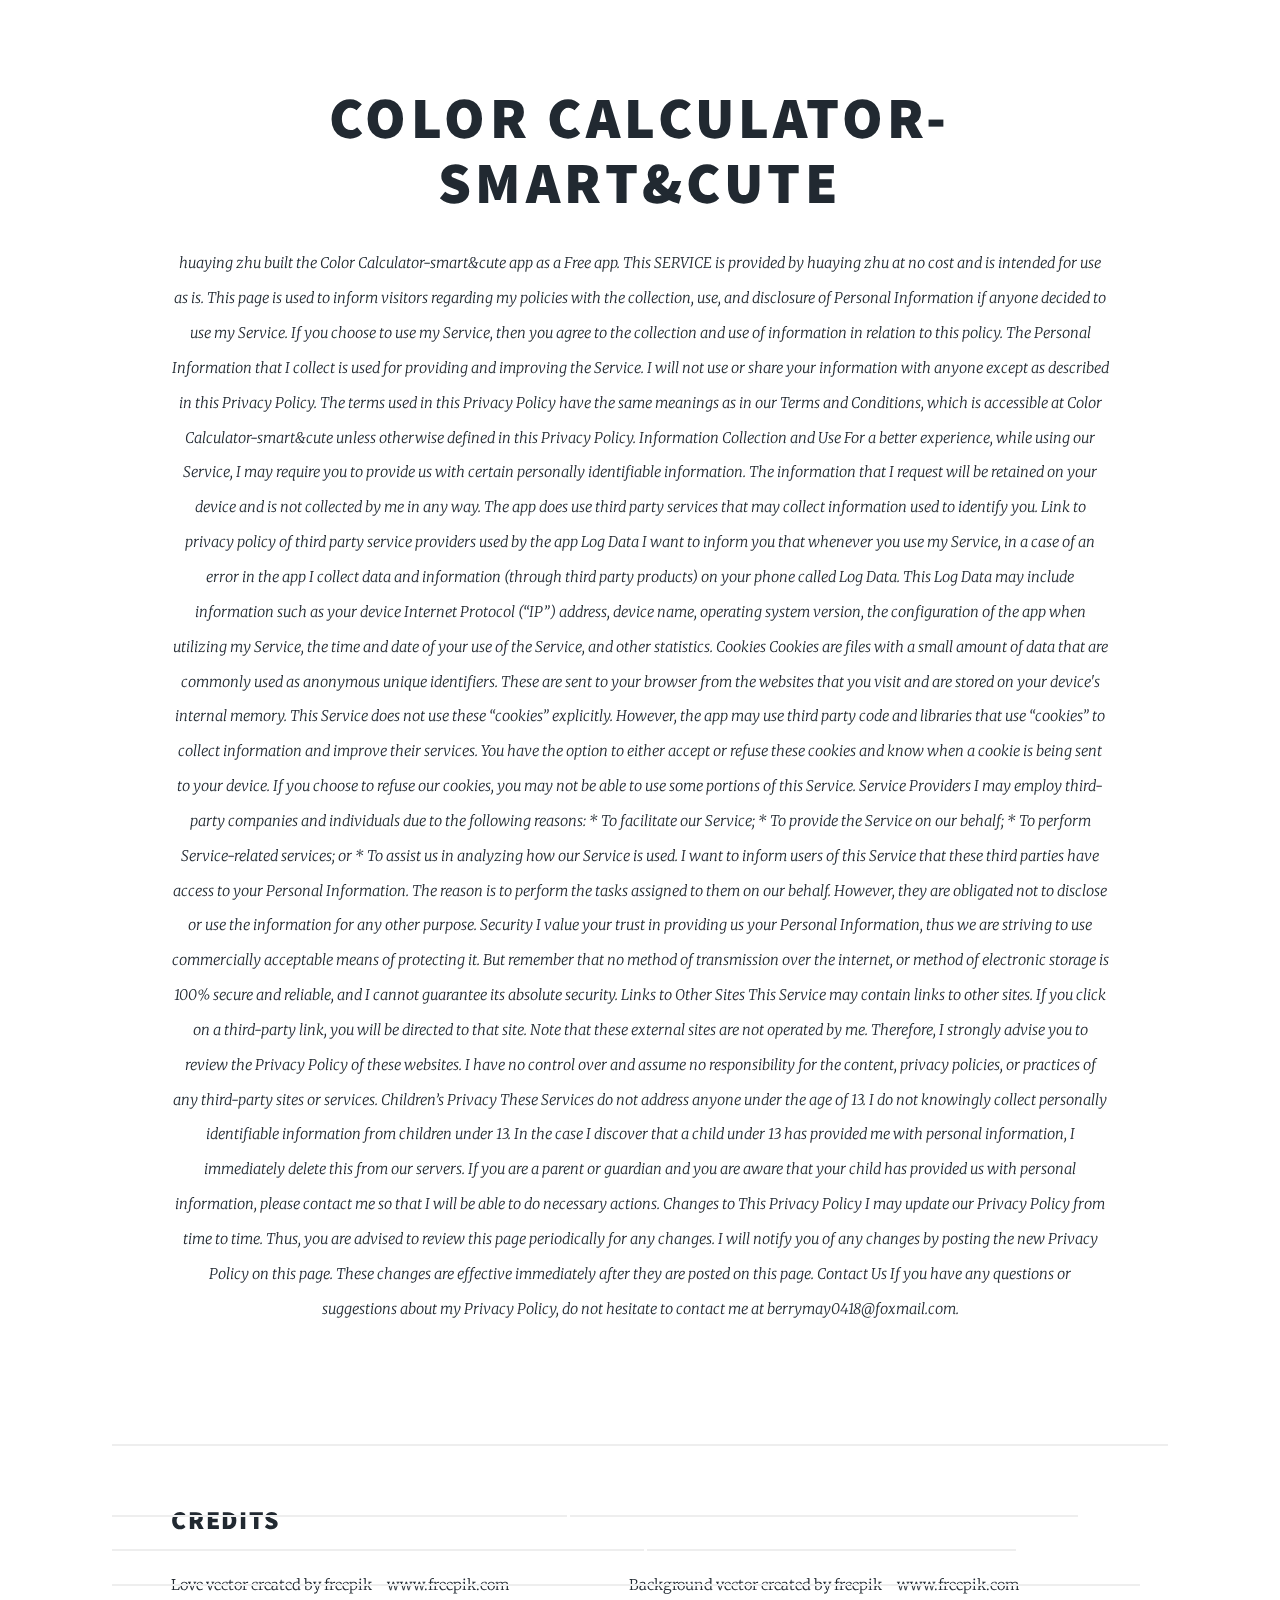
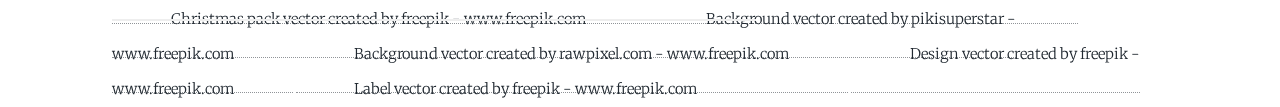
==== commit 67205d82: "Update colorcalculator.html" ====
--- a/colorcalculator.html
+++ b/colorcalculator.html
@@ -52,8 +52,15 @@
 Changes to This Privacy Policy
 I may update our Privacy Policy from time to time. Thus, you are advised to review this page periodically for any changes. I will notify you of any changes by posting the new Privacy Policy on this page. These changes are effective immediately after they are posted on this page.
 Contact Us
-If you have any questions or suggestions about my Privacy Policy, do not hesitate to contact me at huaying zhu@gmail.com.</p>
+If you have any questions or suggestions about my Privacy Policy, do not hesitate to contact me at berrymay0418@foxmail.com.</p>
 </article>
-									
+<h2>CREDITS</h2>
+<a href="https://www.freepik.com/vectors/love">Love vector created by freepik - www.freepik.com</a>
+<a href="https://www.freepik.com/vectors/background">Background vector created by freepik - www.freepik.com</a>
+<a href="https://www.freepik.com/vectors/christmas-pack">Christmas pack vector created by freepik - www.freepik.com</a>
+<a href="https://www.freepik.com/vectors/background">Background vector created by pikisuperstar - www.freepik.com</a>
+<a href="https://www.freepik.com/vectors/background">Background vector created by rawpixel.com - www.freepik.com</a>
+<a href="https://www.freepik.com/vectors/design">Design vector created by freepik - www.freepik.com</a>
+<a href="https://www.freepik.com/vectors/label">Label vector created by freepik - www.freepik.com</a>							
 	</body>
 </html>		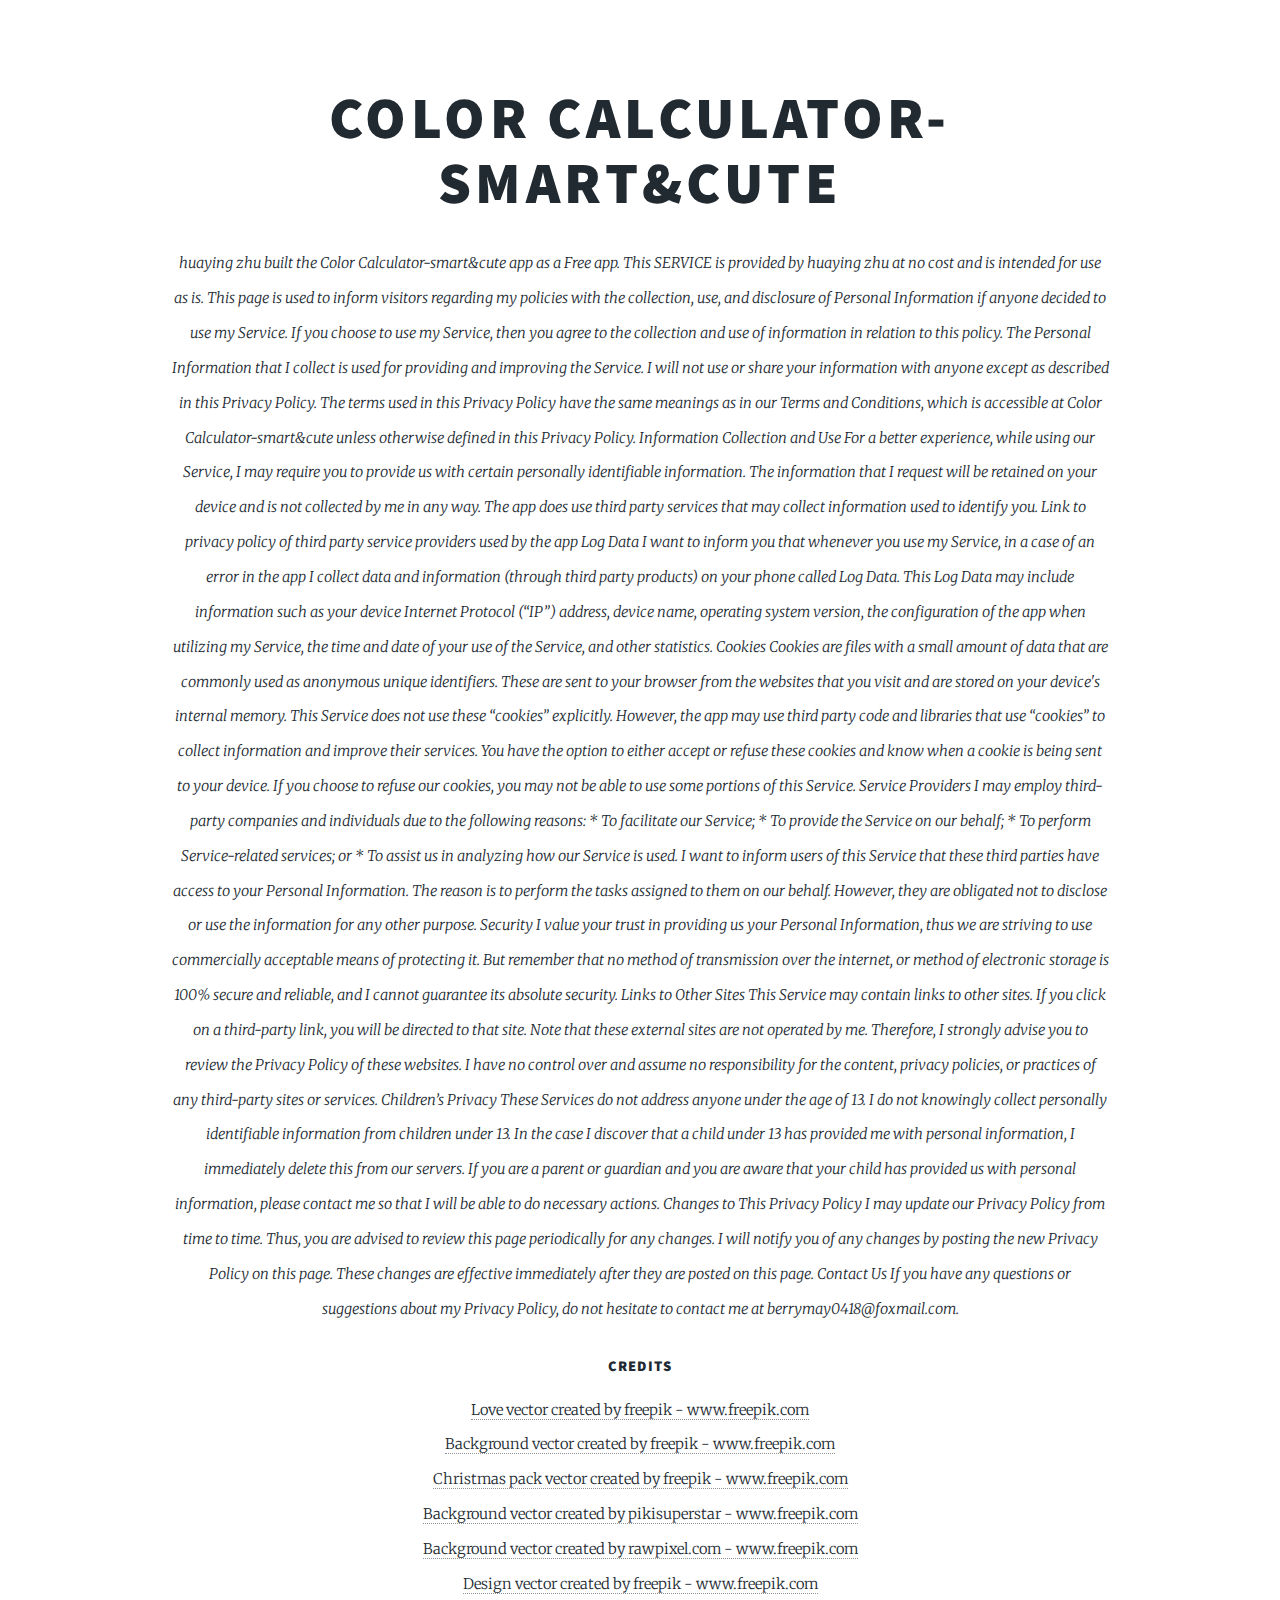
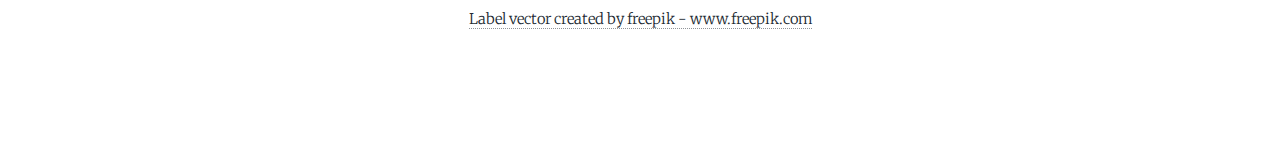
==== commit 609f0813: "Update colorcalculator.html" ====
--- a/colorcalculator.html
+++ b/colorcalculator.html
@@ -53,14 +53,15 @@
 I may update our Privacy Policy from time to time. Thus, you are advised to review this page periodically for any changes. I will notify you of any changes by posting the new Privacy Policy on this page. These changes are effective immediately after they are posted on this page.
 Contact Us
 If you have any questions or suggestions about my Privacy Policy, do not hesitate to contact me at berrymay0418@foxmail.com.</p>
-</article>
-<h2>CREDITS</h2>
-<a href="https://www.freepik.com/vectors/love">Love vector created by freepik - www.freepik.com</a>
-<a href="https://www.freepik.com/vectors/background">Background vector created by freepik - www.freepik.com</a>
-<a href="https://www.freepik.com/vectors/christmas-pack">Christmas pack vector created by freepik - www.freepik.com</a>
-<a href="https://www.freepik.com/vectors/background">Background vector created by pikisuperstar - www.freepik.com</a>
-<a href="https://www.freepik.com/vectors/background">Background vector created by rawpixel.com - www.freepik.com</a>
-<a href="https://www.freepik.com/vectors/design">Design vector created by freepik - www.freepik.com</a>
-<a href="https://www.freepik.com/vectors/label">Label vector created by freepik - www.freepik.com</a>							
+<h4>CREDITS</h4>
+<a href="https://www.freepik.com/vectors/love">Love vector created by freepik - www.freepik.com<br></a>
+<a href="https://www.freepik.com/vectors/background">Background vector created by freepik - www.freepik.com<br></a>
+<a href="https://www.freepik.com/vectors/christmas-pack">Christmas pack vector created by freepik - www.freepik.com<br></a>
+<a href="https://www.freepik.com/vectors/background">Background vector created by pikisuperstar - www.freepik.com<br></a>
+<a href="https://www.freepik.com/vectors/background">Background vector created by rawpixel.com - www.freepik.com<br></a>
+<a href="https://www.freepik.com/vectors/design">Design vector created by freepik - www.freepik.com<br></a>
+<a href="https://www.freepik.com/vectors/label">Label vector created by freepik - www.freepik.com<br></a>	
+</article>						
 	</body>
+
 </html>		